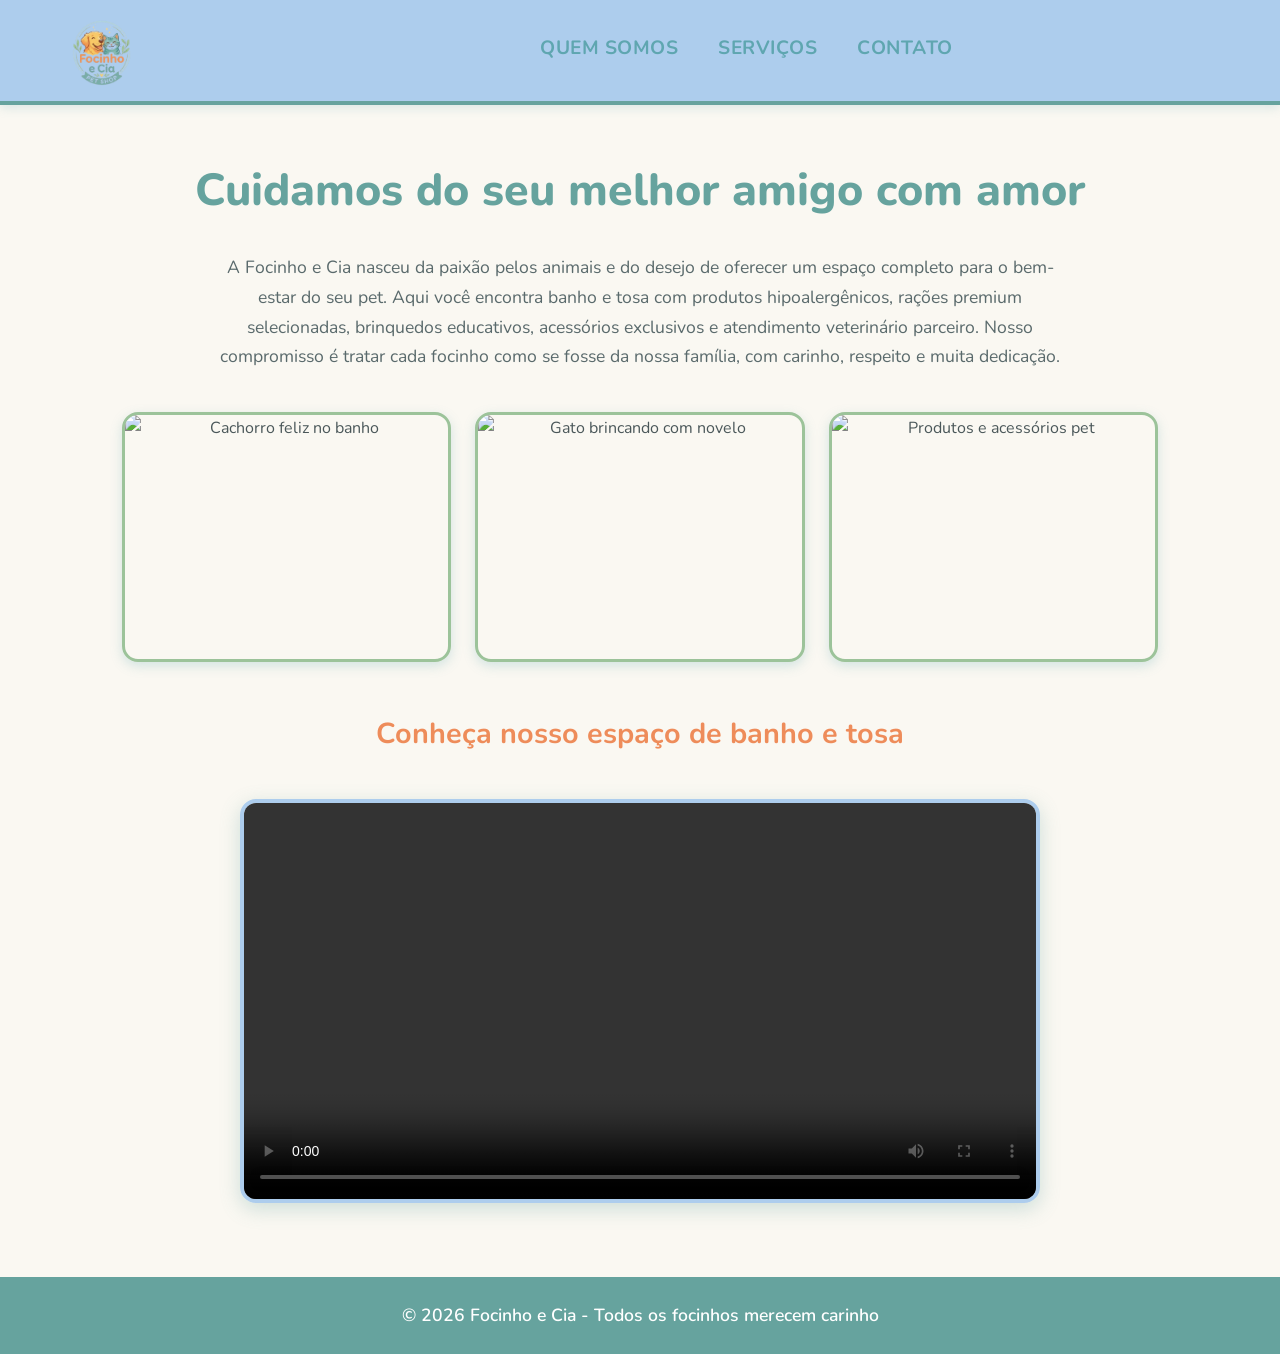
==== index.html @ 50fd9f18 "Update index.html" ====
<!DOCTYPE html>
<html lang="pt-BR">
<head>
    <meta charset="UTF-8">
    <meta name="viewport" content="width=device-width, initial-scale=1.0">
    <link rel="stylesheet" href="style.css">
    <link rel="preconnect" href="https://fonts.googleapis.com">
    <link rel="preconnect" href="https://fonts.gstatic.com" crossorigin>
    <link href="https://fonts.googleapis.com/css2?family=Nunito:wght@400;600;700;800&display=swap" rel="stylesheet">
    <title>Focinho e Cia - Pet Shop</title>
</head>
<body>

    <header>
        <div class="logo-header">
            <a href="index.html" class="logo-link">
                <img src="img/logo-focinho-cia.png" alt="Logo Focinho e Cia - Voltar para página inicial" class="logo-img">
            </a>
        </div>
        <nav>
            <a href="quemSomos.html">Quem somos</a>
            <a href="servicos.html">Serviços</a>
            <a href="contato.html">Contato</a>
        </nav>
    </header>

    <main>
        <section class="container">
            <h2>Cuidamos do seu melhor amigo com amor</h2>

            <p>
                A Focinho e Cia nasceu da paixão pelos animais e do desejo de oferecer um espaço completo 
                para o bem-estar do seu pet. Aqui você encontra banho e tosa com produtos hipoalergênicos, 
                rações premium selecionadas, brinquedos educativos, acessórios exclusivos e atendimento 
                veterinário parceiro. Nosso compromisso é tratar cada focinho como se fosse da nossa família, 
                com carinho, respeito e muita dedicação.
            </p>

            <!-- GALERIA DE IMAGENS -->
            <div class="imagens">
                <img src="https://images.unsplash.com/photo-1517849845537-4d257902454a?q=80&w=800&auto=format&fit=crop" 
                     alt="Cachorro feliz no banho">
                
                <img src="https://images.unsplash.com/photo-1511044568932-338cba0ad803?q=80&w=800&auto=format&fit=crop" 
                     alt="Gato brincando com novelo">
                
                <img src="https://images.unsplash.com/photo-1583337130417-3346a1be7dee?q=80&w=800&auto=format&fit=crop" 
                     alt="Produtos e acessórios pet">
                
            </div>

            <!-- VÍDEO INSTITUCIONAL -->
            <h3>Conheça nosso espaço de banho e tosa</h3>
            <video controls>
                <source src="video/banhoetosa.mp4" type="video/mp4">
                Seu navegador não suporta a reprodução de vídeo.
            </video>
        </section>
    </main>

    <footer>
        <p>© 2026 Focinho e Cia - Todos os focinhos merecem carinho</p>
    </footer>

</body>
</html>
---- style.css ----
/* Reset básico */
* {
    margin: 0;
    padding: 0;
    box-sizing: border-box;
}

/* Paleta da Logo Focinho e Cia */
:root {
    --laranja-focinho: #EE8C5A;     /* RGB(238, 140, 90) */
    --verde-cia: #66A39E;           /* RGB(102, 163, 158) */
    --azul-contorno: #ADCDED;       /* RGB(173, 205, 221) */
    --amarelo-golden: #F7BF66;      /* RGB(247, 191, 102) */
    --azul-gato: #5FA6B0;           /* RGB(95, 166, 176) */
    --verde-folhas: #9CC39A;        /* RGB(156, 195, 154) */
    --amarelo-estrelas: #FFD873;    /* RGB(255, 216, 115) */
    --creme-fundo: #FAF8F2;         /* RGB(250, 248, 242) */
}

body {
    font-family: 'Nunito', 'Arial', sans-serif;
    background-color: var(--creme-fundo);
    color: #4A5759;
    line-height: 1.7;
}

/* Header centralizado com fonte maior */
header {
    background-color: var(--azul-contorno);
    padding: 0.8rem 2rem;
    display: flex;
    flex-direction: row;
    align-items: center;
    box-shadow: 0 3px 10px rgba(95, 166, 176, 0.2);
    border-bottom: 4px solid var(--verde-cia);
}

.logo-header {
    display: flex;
    align-items: center;
    flex-shrink: 0;
}

.logo-link {
    display: inline-block;
    transition: transform 0.3s ease;
}

.logo-link:hover {
    transform: scale(1.05);
}

.logo-img {
    height: 75px;
    width: auto;
    display: block;
}

nav {
    display: flex;
    gap: 2.5rem;
    align-items: center;
    margin: 0 auto; /* Isso centraliza o menu no espaço que sobra */
    padding-left: 75px; /* Compensa o tamanho da logo pra ficar visualmente centralizado */
}

nav a {
    color: var(--azul-gato);
    text-decoration: none;
    font-weight: 700;
    font-size: 1.2rem;
    transition: all 0.3s;
    padding: 0.5rem 0;
    border-bottom: 3px solid transparent;
    text-transform: uppercase;
    letter-spacing: 0.5px;
}

nav a:hover, nav a.active {
    color: var(--laranja-focinho);
    border-bottom: 3px solid var(--amarelo-estrelas);
}

/* Container principal */
.container {
    max-width: 1100px;
    margin: 3rem auto;
    padding: 0 2rem;
    text-align: center;
}

h2 {
    font-size: 2.8rem;
    color: var(--verde-cia);
    margin-bottom: 1.5rem;
    font-weight: 800;
}

h3 {
    font-size: 1.8rem;
    color: var(--laranja-focinho);
    margin: 3rem 0 1.5rem 0;
}

p {
    font-size: 1.1rem;
    max-width: 850px;
    margin: 0 auto 2.5rem auto;
    color: #5A6A6C;
}

/* Grid de imagens */
.imagens {
    display: grid;
    grid-template-columns: repeat(auto-fit, minmax(250px, 1fr));
    gap: 1.5rem;
    margin: 2rem 0 3rem 0;
}

.imagens img {
    width: 100%;
    height: 250px;
    object-fit: cover;
    border-radius: 16px;
    box-shadow: 0 4px 12px rgba(95, 166, 176, 0.25);
    transition: all 0.3s;
    border: 3px solid var(--verde-folhas);
}

.imagens img:hover {
    transform: translateY(-8px);
    box-shadow: 0 8px 20px rgba(238, 140, 90, 0.3);
    border-color: var(--amarelo-estrelas);
}

/* Vídeo */
video {
    width: 100%;
    max-width: 800px;
    border-radius: 16px;
    box-shadow: 0 6px 20px rgba(102, 163, 158, 0.3);
    margin-top: 1rem;
    border: 4px solid var(--azul-contorno);
}

/* Footer */
footer {
    background-color: var(--verde-cia);
    color: white;
    text-align: center;
    padding: 1.5rem;
    margin-top: 4rem;
}

footer p {
    margin: 0 auto;
    color: white;
    font-weight: 600;
}

/* Responsivo */
@media (max-width: 768px) {
    header {
        padding: 1rem;
    }
    
    .logo-img {
        height: 70px;
    }
    
    h2 {
        font-size: 2rem;
    }
    
    nav {
        gap: 1.5rem;
        flex-wrap: wrap;
    }
    
    nav a {
        font-size: 1.1rem;
    }
    
    .container {
        padding: 0 1rem;
    }
}
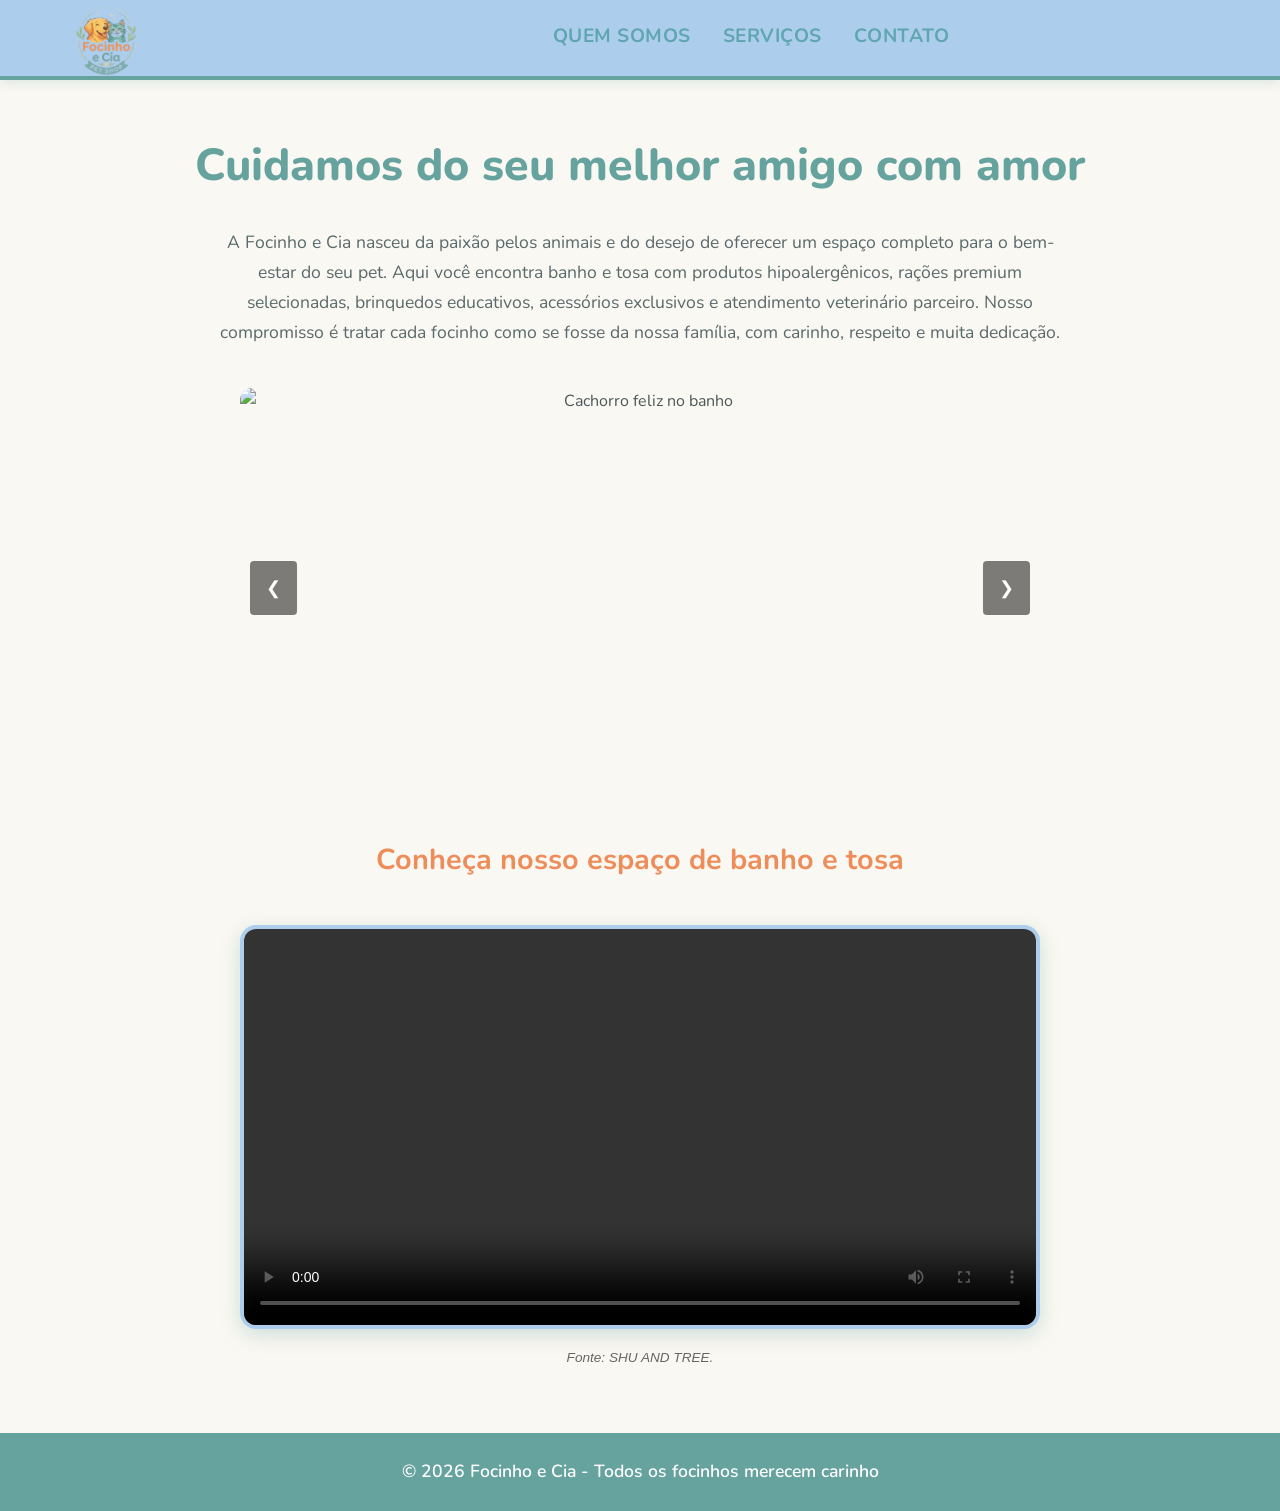
==== commit 8d994f2e: "Update index.html" ====
--- a/index.html
+++ b/index.html
@@ -7,6 +7,7 @@
     <link rel="preconnect" href="https://fonts.googleapis.com">
     <link rel="preconnect" href="https://fonts.gstatic.com" crossorigin>
     <link href="https://fonts.googleapis.com/css2?family=Nunito:wght@400;600;700;800&display=swap" rel="stylesheet">
+    <link rel="icon" type="image/png" href="img/logo-focinho-cia.png">
     <title>Focinho e Cia - Pet Shop</title>
 </head>
 <body>
@@ -17,7 +18,14 @@
                 <img src="img/logo-focinho-cia.png" alt="Logo Focinho e Cia - Voltar para página inicial" class="logo-img">
             </a>
         </div>
-        <nav>
+
+        <button class="menu-hamburger" aria-label="Abrir menu">
+            <span></span>
+            <span></span>
+            <span></span>
+        </button>
+
+        <nav class="menu-nav">
             <a href="quemSomos.html">Quem somos</a>
             <a href="servicos.html">Serviços</a>
             <a href="contato.html">Contato</a>
@@ -36,25 +44,31 @@
                 com carinho, respeito e muita dedicação.
             </p>
 
-            <!-- GALERIA DE IMAGENS -->
-            <div class="imagens">
-                <img src="https://images.unsplash.com/photo-1517849845537-4d257902454a?q=80&w=800&auto=format&fit=crop" 
-                     alt="Cachorro feliz no banho">
+            <!-- CARROSSEL DE IMAGENS -->
+            <div class="carrossel">
+                <button class="carrossel-btn prev" aria-label="Imagem anterior">&#10094;</button>
                 
-                <img src="https://images.unsplash.com/photo-1511044568932-338cba0ad803?q=80&w=800&auto=format&fit=crop" 
-                     alt="Gato brincando com novelo">
-                
-                <img src="https://images.unsplash.com/photo-1583337130417-3346a1be7dee?q=80&w=800&auto=format&fit=crop" 
-                     alt="Produtos e acessórios pet">
-                
+                <div class="carrossel-container">
+                    <div class="carrossel-slide">
+                        <img src="img/index/1.jpeg" 
+                             alt="Cachorro feliz no banho">
+                        <img src="img/index/2.jpeg" 
+                             alt="Gato brincando com novelo">
+                        <img src="img/index/3.jpeg" 
+                             alt="Produtos e acessórios pet">
+                    </div>
+                </div>
+
+                <button class="carrossel-btn next" aria-label="Próxima imagem">&#10095;</button>
             </div>
 
             <!-- VÍDEO INSTITUCIONAL -->
             <h3>Conheça nosso espaço de banho e tosa</h3>
-            <video controls>
+            <video controls width="100%" preload="metadata" playsinline>
                 <source src="video/banhoetosa.mp4" type="video/mp4">
                 Seu navegador não suporta a reprodução de vídeo.
             </video>
+            <p class="fonte-video">Fonte: SHU AND TREE.</p>
         </section>
     </main>
 
@@ -62,5 +76,51 @@
         <p>© 2026 Focinho e Cia - Todos os focinhos merecem carinho</p>
     </footer>
 
+    <script>
+        // MENU SANDUÍCHE
+        const btnHamburger = document.querySelector('.menu-hamburger');
+        const menuNav = document.querySelector('.menu-nav');
+
+        btnHamburger.addEventListener('click', () => {
+            menuNav.classList.toggle('active');
+            btnHamburger.classList.toggle('active');
+        });
+
+        // Fecha menu ao clicar em um link
+        document.querySelectorAll('.menu-nav a').forEach(link => {
+            link.addEventListener('click', () => {
+                menuNav.classList.remove('active');
+                btnHamburger.classList.remove('active');
+            });
+        });
+
+        // CARROSSEL
+        const slide = document.querySelector('.carrossel-slide');
+        const images = document.querySelectorAll('.carrossel-slide img');
+        const prevBtn = document.querySelector('.prev');
+        const nextBtn = document.querySelector('.next');
+        
+        let currentIndex = 0;
+
+        function updateSlide() {
+            slide.style.transform = `translateX(${-currentIndex * 100}%)`;
+        }
+
+        nextBtn.addEventListener('click', () => {
+            currentIndex = (currentIndex + 1) % images.length;
+            updateSlide();
+        });
+
+        prevBtn.addEventListener('click', () => {
+            currentIndex = (currentIndex - 1 + images.length) % images.length;
+            updateSlide();
+        });
+
+        // Auto-play opcional: tira o comentário se quiser passar sozinho a cada 4s
+        // setInterval(() => {
+        //     currentIndex = (currentIndex + 1) % images.length;
+        //     updateSlide();
+        // }, 4000);
+    </script>
 </body>
 </html>
--- a/style.css
+++ b/style.css
@@ -27,12 +27,13 @@
 /* Header centralizado com fonte maior */
 header {
     background-color: var(--azul-contorno);
-    padding: 0.8rem 2rem;
+    padding: 0.4rem 2rem; /* diminuí o padding vertical */
     display: flex;
     flex-direction: row;
     align-items: center;
     box-shadow: 0 3px 10px rgba(95, 166, 176, 0.2);
     border-bottom: 4px solid var(--verde-cia);
+    height: 80px; /* altura fixa menor que antes */
 }
 
 .logo-header {
@@ -51,9 +52,11 @@
 }
 
 .logo-img {
-    height: 75px;
+    height: 80px; /* aumentei a logo */
     width: auto;
     display: block;
+    margin-top: -5px; /* compensa pra logo "vazar" um pouco do header sem quebrar */
+    margin-bottom: -5px;
 }
 
 nav {
@@ -132,6 +135,102 @@
     box-shadow: 0 8px 20px rgba(238, 140, 90, 0.3);
     border-color: var(--amarelo-estrelas);
 }
+/* CARROSSEL */
+.carrossel {
+    position: relative;
+    max-width: 800px;
+    margin: 2rem auto;
+    overflow: hidden;
+    border-radius: 12px;
+}
+
+.carrossel-container {
+    overflow: hidden;
+}
+
+.carrossel-slide {
+    display: flex;
+    transition: transform 0.5s ease-in-out;
+}
+
+.carrossel-slide img {
+    width: 100%;
+    flex-shrink: 0;
+    object-fit: cover;
+    height: 400px;
+}
+
+.carrossel-btn {
+    position: absolute;
+    top: 50%;
+    transform: translateY(-50%);
+    background-color: rgba(0,0,0,0.5);
+    color: white;
+    border: none;
+    padding: 16px;
+    cursor: pointer;
+    font-size: 18px;
+    border-radius: 4px;
+    z-index: 10;
+}
+
+.carrossel-btn:hover {
+    background-color: rgba(0,0,0,0.8);
+}
+
+.prev { left: 10px; }
+.next { right: 10px; }
+
+.fonte-video {
+    font-size: 0.85rem;
+    color: #666;
+    margin-top: 0.5rem;
+    font-style: italic;
+}
+
+/* MENU SANDUÍCHE */
+header {
+    display: flex;
+    justify-content: space-between;
+    align-items: center;
+    padding: 1rem 2rem;
+    position: relative;
+}
+
+.menu-hamburger {
+    display: none;
+    flex-direction: column;
+    background: none;
+    border: none;
+    cursor: pointer;
+    padding: 0.5rem;
+    z-index: 101;
+}
+
+.menu-hamburger span {
+    width: 25px;
+    height: 3px;
+    background-color: #333;
+    margin: 3px 0;
+    transition: 0.3s;
+}
+
+.menu-hamburger.active span:nth-child(1) {
+    transform: rotate(-45deg) translate(-5px, 6px);
+}
+
+.menu-hamburger.active span:nth-child(2) {
+    opacity: 0;
+}
+
+.menu-hamburger.active span:nth-child(3) {
+    transform: rotate(45deg) translate(-5px, -6px);
+}
+
+.menu-nav {
+    display: flex;
+    gap: 2rem;
+}
 
 /* Vídeo */
 video {
@@ -158,7 +257,45 @@
     font-weight: 600;
 }
 
-/* Responsivo */
+
+/* RESPONSIVIDADE */
+@media (max-width: 768px) {
+    .menu-hamburger {
+        display: flex;
+    }
+
+    .menu-nav {
+        display: none;
+        position: absolute;
+        top: 100%;
+        left: 0;
+        width: 100%;
+        background-color: white;
+        flex-direction: column;
+        padding: 1rem 0;
+        box-shadow: 0 4px 6px rgba(0,0,0,0.1);
+        z-index: 100;
+    }
+
+    .menu-nav.active {
+        display: flex;
+    }
+
+    .menu-nav a {
+        padding: 1rem 2rem;
+        border-bottom: 1px solid #eee;
+    }
+
+    .carrossel-slide img {
+        height: 250px;
+    }
+
+    .carrossel-btn {
+        padding: 12px;
+        font-size: 14px;
+    }
+}
+
 @media (max-width: 768px) {
     header {
         padding: 1rem;
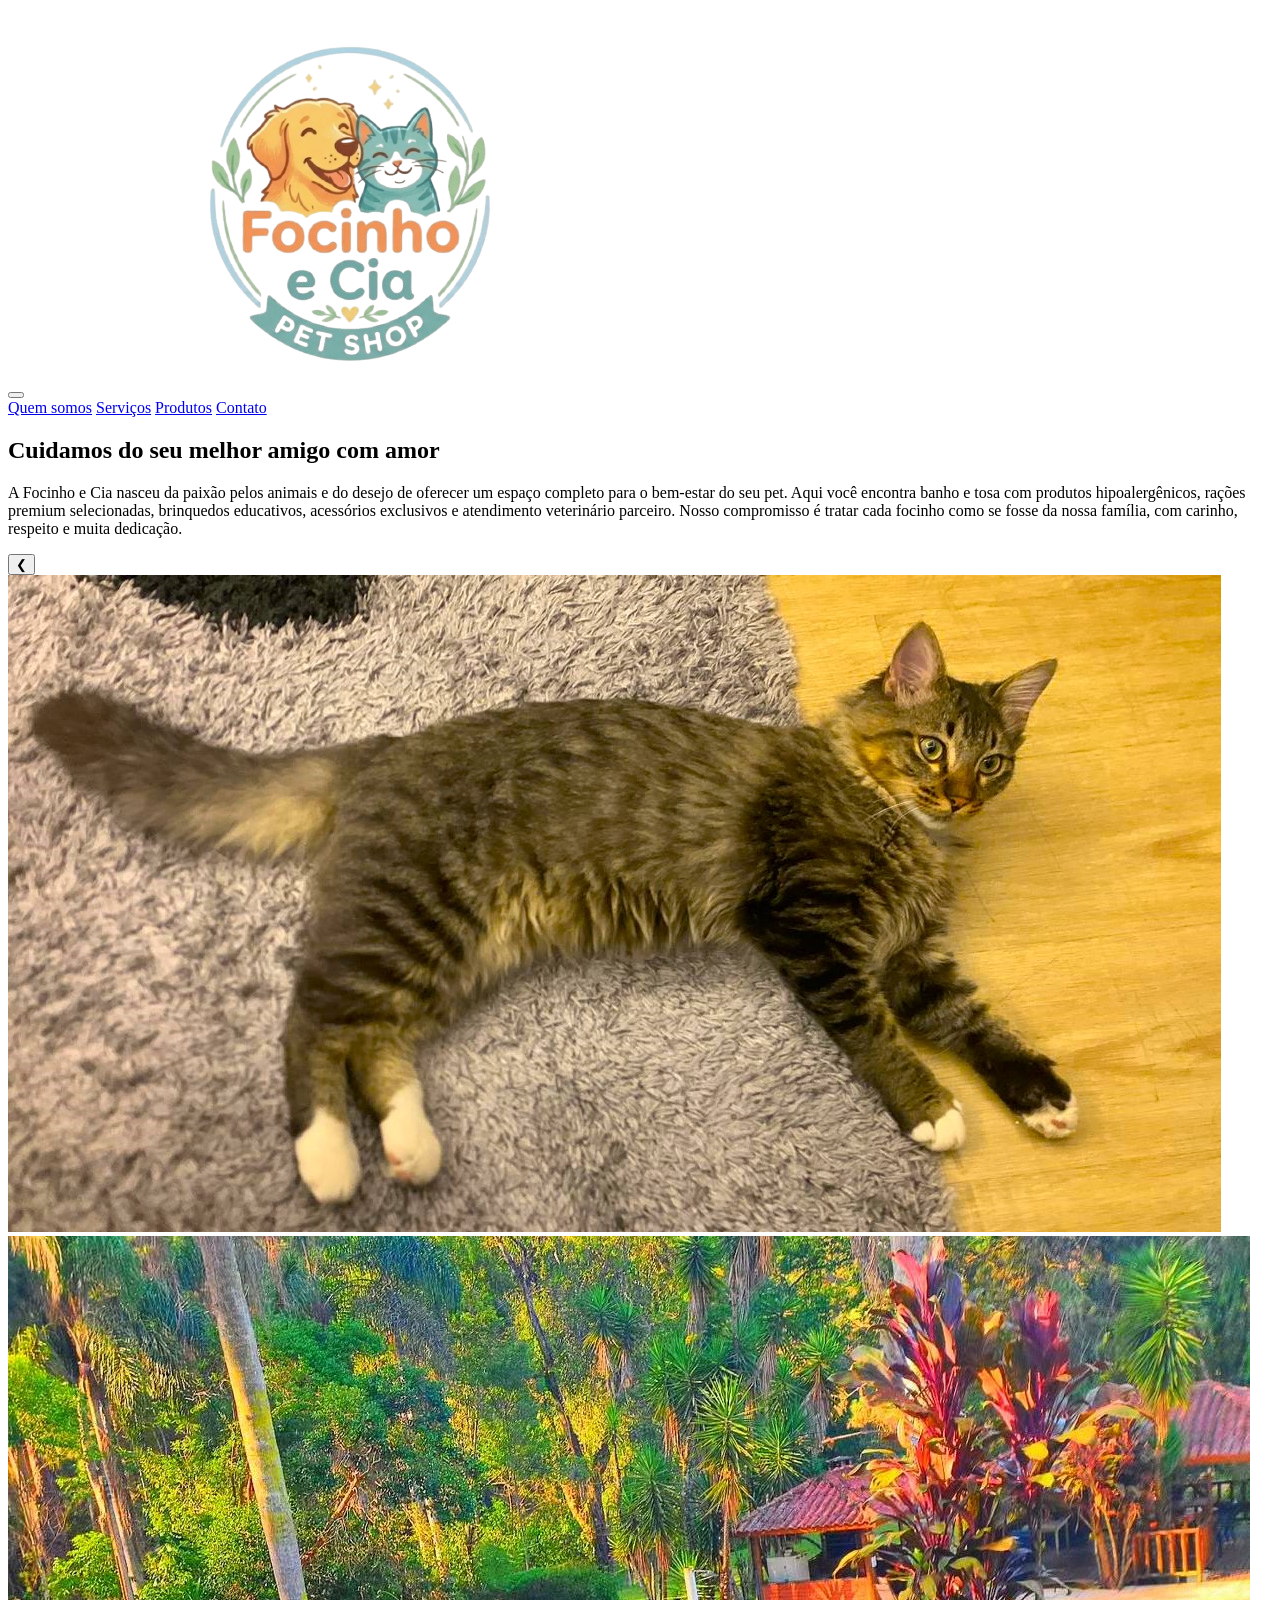
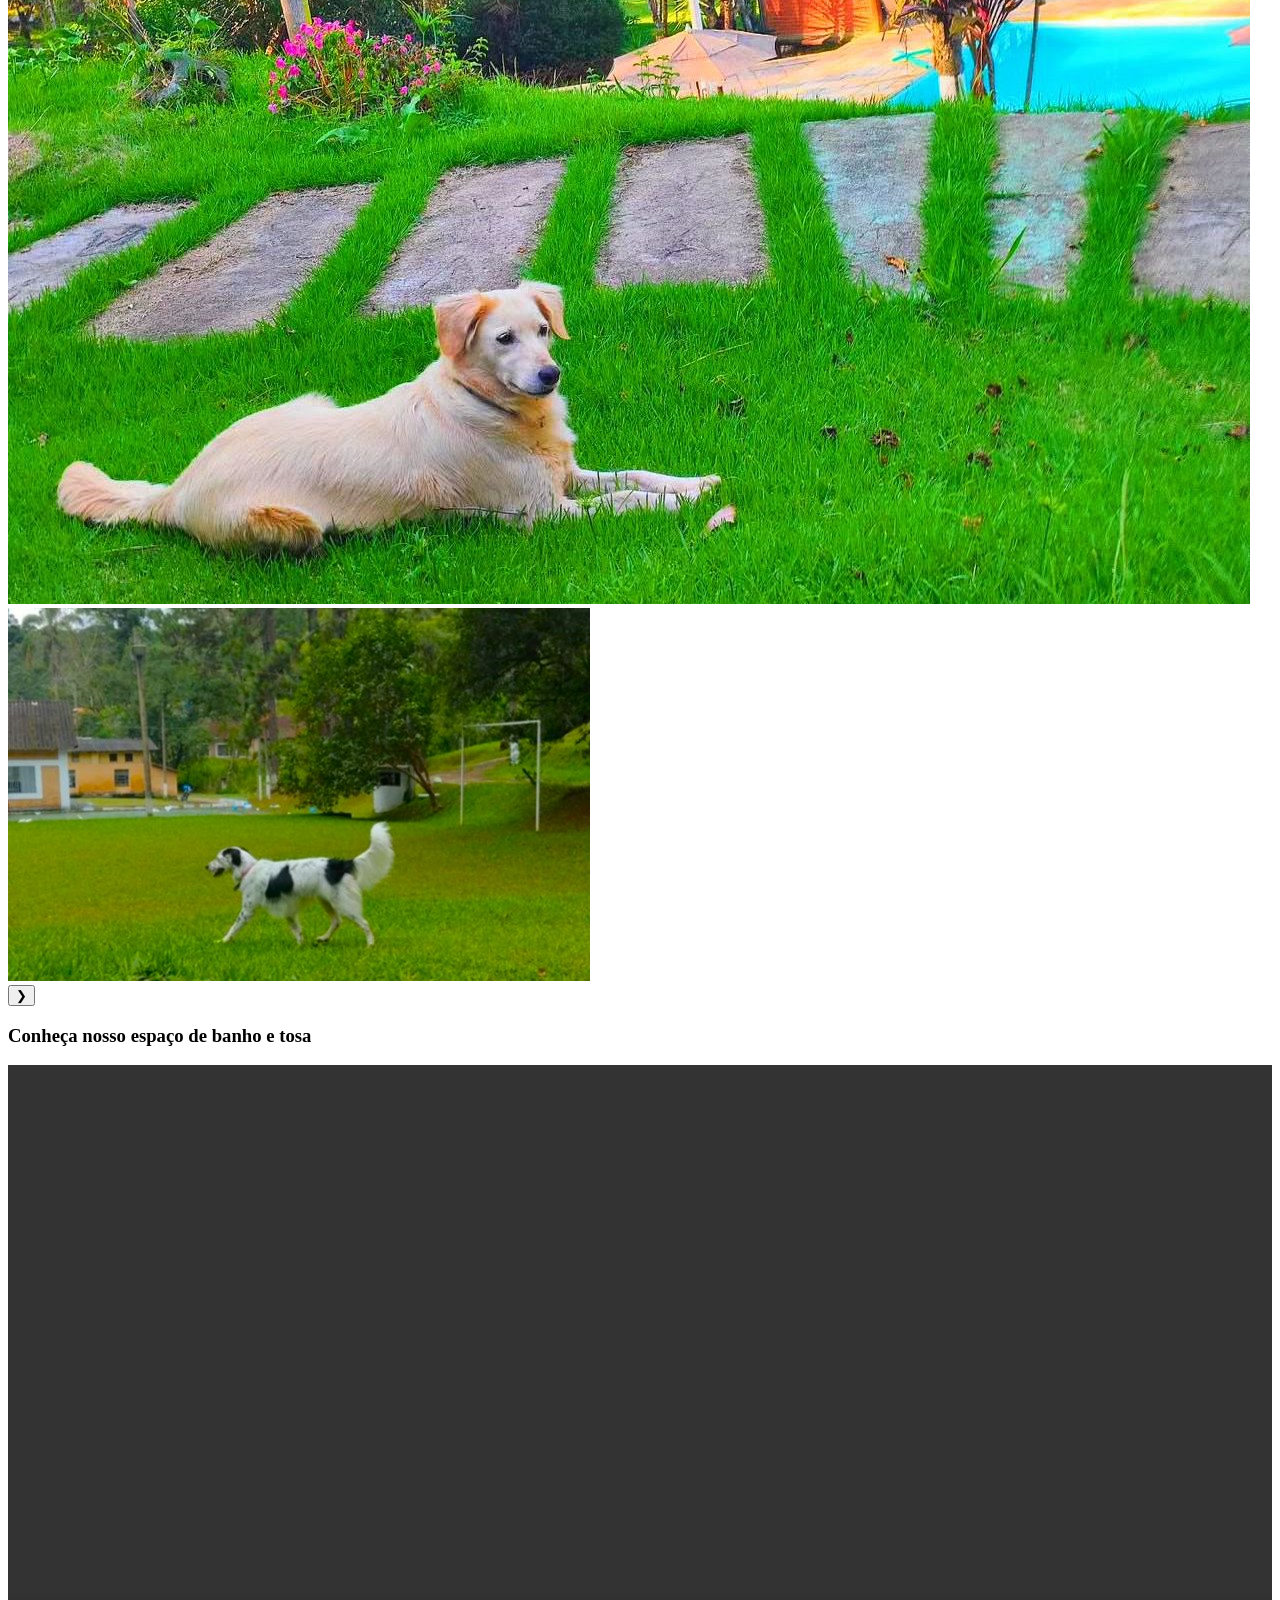
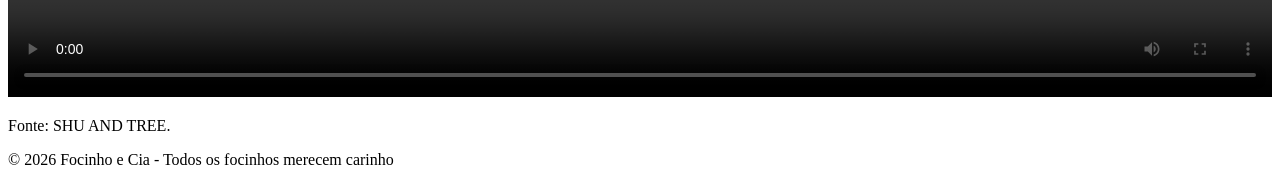
==== commit 7f1ad97c: "Update index.html" ====
--- a/index.html
+++ b/index.html
@@ -28,6 +28,7 @@
         <nav class="menu-nav">
             <a href="quemSomos.html">Quem somos</a>
             <a href="servicos.html">Serviços</a>
+            <a href="produtos.html">Produtos</a>
             <a href="contato.html">Contato</a>
         </nav>
     </header>
@@ -76,6 +77,14 @@
         <p>© 2026 Focinho e Cia - Todos os focinhos merecem carinho</p>
     </footer>
 
+    <!-- BOTÃO FLUTUANTE VOLTAR AO TOPO -->
+    <button class="topo-float" id="topo-float" aria-label="Voltar ao topo">
+        <svg xmlns="http://www.w3.org/2000/svg" width="24" height="24" viewBox="0 0 24 24" fill="none" stroke="white" stroke-width="2.5">
+            <path d="M18 15l-6-6-6 6"/>
+        </svg>
+        <span class="topo-tooltip">Voltar ao topo</span>
+    </button>
+
     <script>
         // MENU SANDUÍCHE
         const btnHamburger = document.querySelector('.menu-hamburger');
@@ -116,6 +125,24 @@
             updateSlide();
         });
 
+        // BOTÃO VOLTAR AO TOPO
+        const btnTopo = document.getElementById('topo-float');
+
+        window.addEventListener('scroll', () => {
+            if (window.scrollY > 300) {
+                btnTopo.classList.add('visivel');
+            } else {
+                btnTopo.classList.remove('visivel');
+            }
+        });
+
+        btnTopo.addEventListener('click', () => {
+            window.scrollTo({
+                top: 0,
+                behavior: 'smooth'
+            });
+        });
+
         // Auto-play opcional: tira o comentário se quiser passar sozinho a cada 4s
         // setInterval(() => {
         //     currentIndex = (currentIndex + 1) % images.length;
--- a/style.css
+++ b/style.css
@@ -1,324 +1,65 @@
-/* Reset básico */
-* {
-    margin: 0;
-    padding: 0;
-    box-sizing: border-box;
+/* BOTÃO FLUTUANTE VOLTAR AO TOPO */
+.topo-float {
+    position: fixed;
+    bottom: 25px;
+    right: 25px;
+    width: 55px;
+    height: 55px;
+    background-color: var(--laranja-focinho);
+    border: none;
+    border-radius: 50%;
+    display: flex;
+    align-items: center;
+    justify-content: center;
+    box-shadow: 0 4px 12px rgba(238, 140, 90, 0.4);
+    z-index: 997;
+    transition: all 0.3s;
+    cursor: pointer;
+    opacity: 0;
+    visibility: hidden;
+    transform: translateY(20px);
 }
 
-/* Paleta da Logo Focinho e Cia */
-:root {
-    --laranja-focinho: #EE8C5A;     /* RGB(238, 140, 90) */
-    --verde-cia: #66A39E;           /* RGB(102, 163, 158) */
-    --azul-contorno: #ADCDED;       /* RGB(173, 205, 221) */
-    --amarelo-golden: #F7BF66;      /* RGB(247, 191, 102) */
-    --azul-gato: #5FA6B0;           /* RGB(95, 166, 176) */
-    --verde-folhas: #9CC39A;        /* RGB(156, 195, 154) */
-    --amarelo-estrelas: #FFD873;    /* RGB(255, 216, 115) */
-    --creme-fundo: #FAF8F2;         /* RGB(250, 248, 242) */
+.topo-float.visivel {
+    opacity: 1;
+    visibility: visible;
+    transform: translateY(0);
 }
 
-body {
-    font-family: 'Nunito', 'Arial', sans-serif;
-    background-color: var(--creme-fundo);
-    color: #4A5759;
-    line-height: 1.7;
+.topo-float:hover {
+    background-color: #d66a2e;
+    transform: translateY(-3px);
+    box-shadow: 0 6px 20px rgba(238, 140, 90, 0.6);
 }
 
-/* Header centralizado com fonte maior */
-header {
-    background-color: var(--azul-contorno);
-    padding: 0.4rem 2rem; /* diminuí o padding vertical */
-    display: flex;
-    flex-direction: row;
-    align-items: center;
-    box-shadow: 0 3px 10px rgba(95, 166, 176, 0.2);
-    border-bottom: 4px solid var(--verde-cia);
-    height: 80px; /* altura fixa menor que antes */
+.topo-tooltip {
+    position: absolute;
+    right: 70px;
+    background: var(--verde-cia);
+    color: white;
+    padding: 0.5rem 1rem;
+    border-radius: 8px;
+    font-size: 0.9rem;
+    white-space: nowrap;
+    opacity: 0;
+    visibility: hidden;
+    transition: all 0.3s;
 }
 
-.logo-header {
-    display: flex;
-    align-items: center;
-    flex-shrink: 0;
-}
-
-.logo-link {
-    display: inline-block;
-    transition: transform 0.3s ease;
-}
-
-.logo-link:hover {
-    transform: scale(1.05);
-}
-
-.logo-img {
-    height: 80px; /* aumentei a logo */
-    width: auto;
-    display: block;
-    margin-top: -5px; /* compensa pra logo "vazar" um pouco do header sem quebrar */
-    margin-bottom: -5px;
-}
-
-nav {
-    display: flex;
-    gap: 2.5rem;
-    align-items: center;
-    margin: 0 auto; /* Isso centraliza o menu no espaço que sobra */
-    padding-left: 75px; /* Compensa o tamanho da logo pra ficar visualmente centralizado */
-}
-
-nav a {
-    color: var(--azul-gato);
-    text-decoration: none;
-    font-weight: 700;
-    font-size: 1.2rem;
-    transition: all 0.3s;
-    padding: 0.5rem 0;
-    border-bottom: 3px solid transparent;
-    text-transform: uppercase;
-    letter-spacing: 0.5px;
-}
-
-nav a:hover, nav a.active {
-    color: var(--laranja-focinho);
-    border-bottom: 3px solid var(--amarelo-estrelas);
-}
-
-/* Container principal */
-.container {
-    max-width: 1100px;
-    margin: 3rem auto;
-    padding: 0 2rem;
-    text-align: center;
-}
-
-h2 {
-    font-size: 2.8rem;
-    color: var(--verde-cia);
-    margin-bottom: 1.5rem;
-    font-weight: 800;
-}
-
-h3 {
-    font-size: 1.8rem;
-    color: var(--laranja-focinho);
-    margin: 3rem 0 1.5rem 0;
-}
-
-p {
-    font-size: 1.1rem;
-    max-width: 850px;
-    margin: 0 auto 2.5rem auto;
-    color: #5A6A6C;
-}
-
-/* Grid de imagens */
-.imagens {
-    display: grid;
-    grid-template-columns: repeat(auto-fit, minmax(250px, 1fr));
-    gap: 1.5rem;
-    margin: 2rem 0 3rem 0;
-}
-
-.imagens img {
-    width: 100%;
-    height: 250px;
-    object-fit: cover;
-    border-radius: 16px;
-    box-shadow: 0 4px 12px rgba(95, 166, 176, 0.25);
-    transition: all 0.3s;
-    border: 3px solid var(--verde-folhas);
-}
-
-.imagens img:hover {
-    transform: translateY(-8px);
-    box-shadow: 0 8px 20px rgba(238, 140, 90, 0.3);
-    border-color: var(--amarelo-estrelas);
-}
-/* CARROSSEL */
-.carrossel {
-    position: relative;
-    max-width: 800px;
-    margin: 2rem auto;
-    overflow: hidden;
-    border-radius: 12px;
-}
-
-.carrossel-container {
-    overflow: hidden;
-}
-
-.carrossel-slide {
-    display: flex;
-    transition: transform 0.5s ease-in-out;
-}
-
-.carrossel-slide img {
-    width: 100%;
-    flex-shrink: 0;
-    object-fit: cover;
-    height: 400px;
-}
-
-.carrossel-btn {
-    position: absolute;
-    top: 50%;
-    transform: translateY(-50%);
-    background-color: rgba(0,0,0,0.5);
-    color: white;
-    border: none;
-    padding: 16px;
-    cursor: pointer;
-    font-size: 18px;
-    border-radius: 4px;
-    z-index: 10;
-}
-
-.carrossel-btn:hover {
-    background-color: rgba(0,0,0,0.8);
-}
-
-.prev { left: 10px; }
-.next { right: 10px; }
-
-.fonte-video {
-    font-size: 0.85rem;
-    color: #666;
-    margin-top: 0.5rem;
-    font-style: italic;
-}
-
-/* MENU SANDUÍCHE */
-header {
-    display: flex;
-    justify-content: space-between;
-    align-items: center;
-    padding: 1rem 2rem;
-    position: relative;
-}
-
-.menu-hamburger {
-    display: none;
-    flex-direction: column;
-    background: none;
-    border: none;
-    cursor: pointer;
-    padding: 0.5rem;
-    z-index: 101;
-}
-
-.menu-hamburger span {
-    width: 25px;
-    height: 3px;
-    background-color: #333;
-    margin: 3px 0;
-    transition: 0.3s;
-}
-
-.menu-hamburger.active span:nth-child(1) {
-    transform: rotate(-45deg) translate(-5px, 6px);
-}
-
-.menu-hamburger.active span:nth-child(2) {
-    opacity: 0;
-}
-
-.menu-hamburger.active span:nth-child(3) {
-    transform: rotate(45deg) translate(-5px, -6px);
-}
-
-.menu-nav {
-    display: flex;
-    gap: 2rem;
-}
-
-/* Vídeo */
-video {
-    width: 100%;
-    max-width: 800px;
-    border-radius: 16px;
-    box-shadow: 0 6px 20px rgba(102, 163, 158, 0.3);
-    margin-top: 1rem;
-    border: 4px solid var(--azul-contorno);
-}
-
-/* Footer */
-footer {
-    background-color: var(--verde-cia);
-    color: white;
-    text-align: center;
-    padding: 1.5rem;
-    margin-top: 4rem;
-}
-
-footer p {
-    margin: 0 auto;
-    color: white;
-    font-weight: 600;
-}
-
-
-/* RESPONSIVIDADE */
-@media (max-width: 768px) {
-    .menu-hamburger {
-        display: flex;
-    }
-
-    .menu-nav {
-        display: none;
-        position: absolute;
-        top: 100%;
-        left: 0;
-        width: 100%;
-        background-color: white;
-        flex-direction: column;
-        padding: 1rem 0;
-        box-shadow: 0 4px 6px rgba(0,0,0,0.1);
-        z-index: 100;
-    }
-
-    .menu-nav.active {
-        display: flex;
-    }
-
-    .menu-nav a {
-        padding: 1rem 2rem;
-        border-bottom: 1px solid #eee;
-    }
-
-    .carrossel-slide img {
-        height: 250px;
-    }
-
-    .carrossel-btn {
-        padding: 12px;
-        font-size: 14px;
-    }
+.topo-float:hover .topo-tooltip {
+    opacity: 1;
+    visibility: visible;
 }
 
 @media (max-width: 768px) {
-    header {
-        padding: 1rem;
+    .topo-float {
+        bottom: 20px;
+        right: 20px;
+        width: 50px;
+        height: 50px;
     }
     
-    .logo-img {
-        height: 70px;
-    }
-    
-    h2 {
-        font-size: 2rem;
-    }
-    
-    nav {
-        gap: 1.5rem;
-        flex-wrap: wrap;
-    }
-    
-    nav a {
-        font-size: 1.1rem;
-    }
-    
-    .container {
-        padding: 0 1rem;
+    .topo-tooltip {
+        display: none;
     }
 }
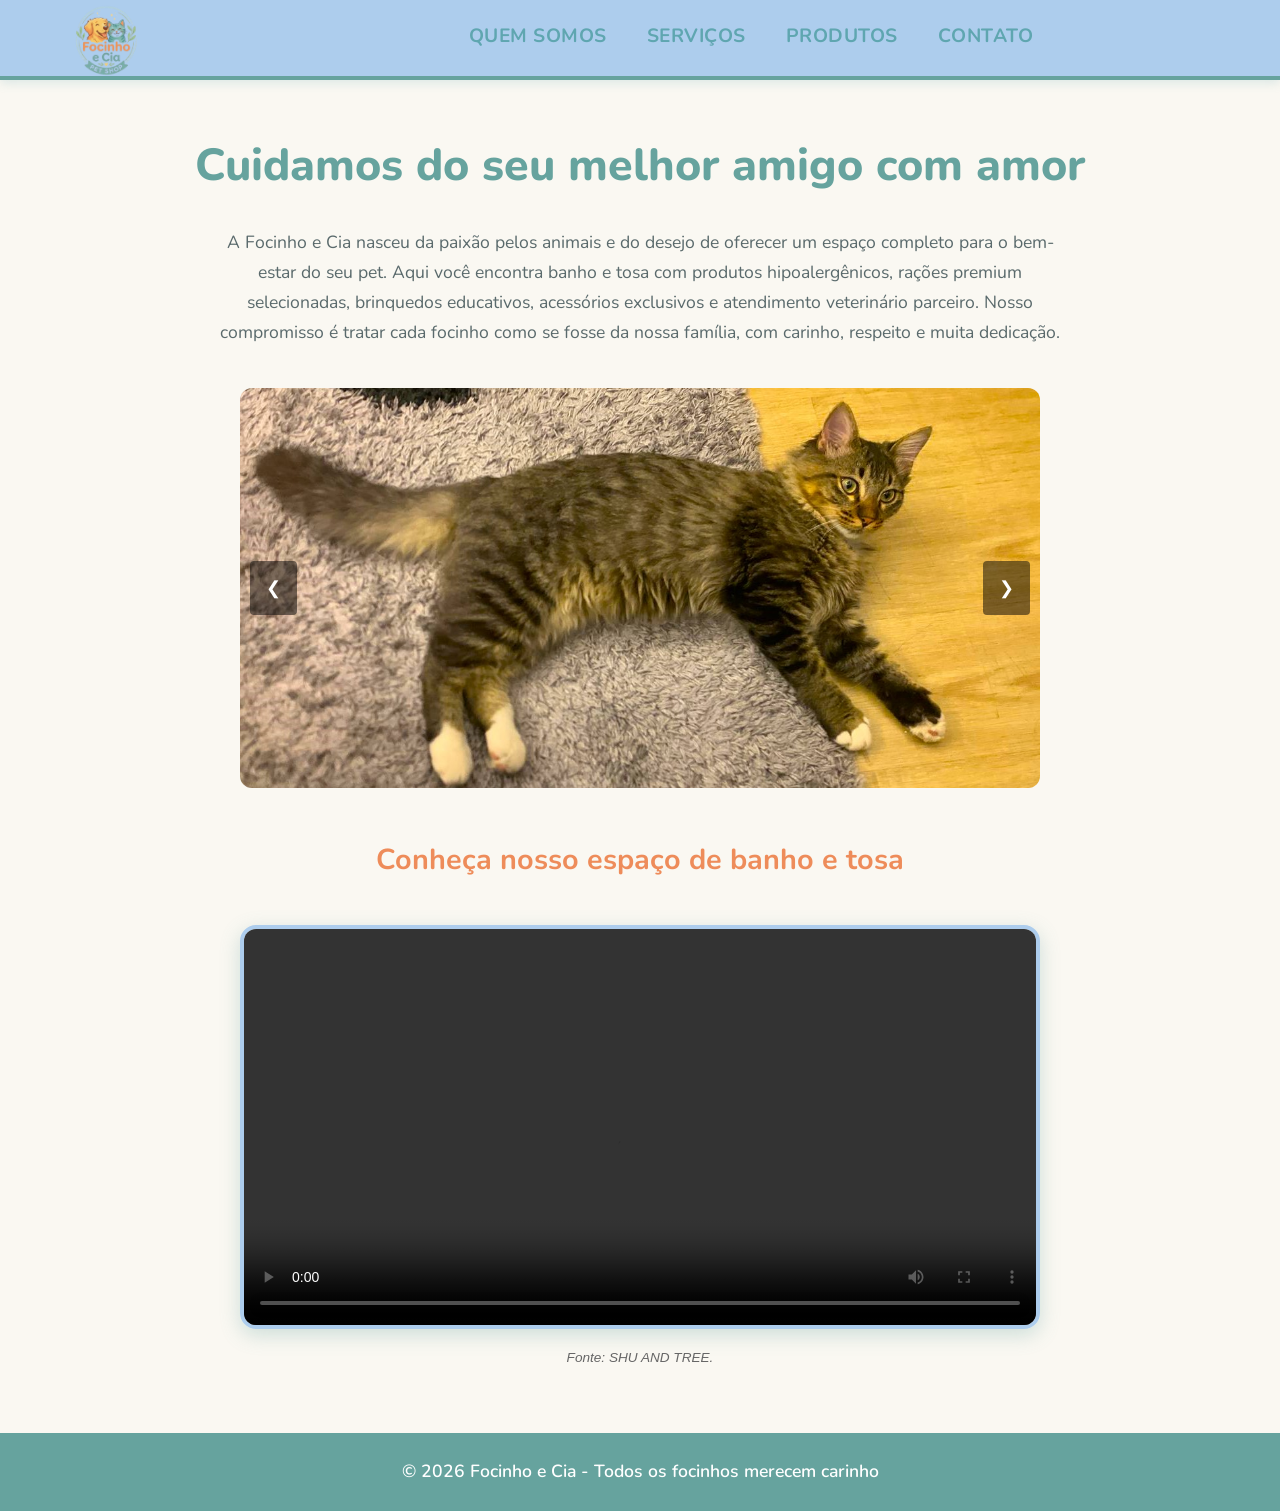
==== commit 8191f5d4: "Update index.html" ====
--- a/index.html
+++ b/index.html
@@ -38,7 +38,7 @@
             <h2>Cuidamos do seu melhor amigo com amor</h2>
 
             <p>
-                A Focinho e Cia nasceu da paixão pelos animais e do desejo de oferecer um espaço completo 
+                     A Focinho e Cia nasceu da paixão pelos animais e do desejo de oferecer um espaço completo 
                 para o bem-estar do seu pet. Aqui você encontra banho e tosa com produtos hipoalergênicos, 
                 rações premium selecionadas, brinquedos educativos, acessórios exclusivos e atendimento 
                 veterinário parceiro. Nosso compromisso é tratar cada focinho como se fosse da nossa família, 
--- a/style.css
+++ b/style.css
@@ -1,3 +1,493 @@
+/* ESTILIZAÇÃO */
+* {
+    margin: 0;
+    padding: 0;
+    box-sizing: border-box;
+}
+
+/* Paleta da Logo Focinho e Cia */
+:root {
+    --laranja-focinho: #EE8C5A;
+    --verde-cia: #66A39E;
+    --azul-contorno: #ADCDED;
+    --amarelo-golden: #F7BF66;
+    --azul-gato: #5FA6B0;
+    --verde-folhas: #9CC39A;
+    --amarelo-estrelas: #FFD873;
+    --creme-fundo: #FAF8F2;
+    --cinza-texto: #4A5759;
+}
+
+body {
+    font-family: 'Nunito', 'Arial', sans-serif;
+    background-color: var(--creme-fundo);
+    color: var(--cinza-texto);
+    line-height: 1.7;
+}
+
+/* Header */
+header {
+    background-color: var(--azul-contorno);
+    padding: 0.4rem 2rem;
+    display: flex;
+    flex-direction: row;
+    align-items: center;
+    justify-content: space-between;
+    box-shadow: 0 3px 10px rgba(95, 166, 176, 0.2);
+    border-bottom: 4px solid var(--verde-cia);
+    height: 80px;
+    position: relative;
+}
+
+.logo-header {
+    display: flex;
+    align-items: center;
+    flex-shrink: 0;
+}
+
+.logo-link {
+    display: inline-block;
+    transition: transform 0.3s ease;
+}
+
+.logo-link:hover {
+    transform: scale(1.05);
+}
+
+.logo-img {
+    height: 80px;
+    width: auto;
+    display: block;
+    margin-top: -5px;
+    margin-bottom: -5px;
+}
+
+/* MENU SANDUÍCHE */
+.menu-hamburger {
+    display: none;
+    flex-direction: column;
+    background: none;
+    border: none;
+    cursor: pointer;
+    padding: 0.5rem;
+    z-index: 101;
+}
+
+.menu-hamburger span {
+    width: 25px;
+    height: 3px;
+    background-color: var(--azul-gato);
+    margin: 3px 0;
+    transition: 0.3s;
+}
+
+.menu-hamburger.active span:nth-child(1) {
+    transform: rotate(-45deg) translate(-5px, 6px);
+}
+
+.menu-hamburger.active span:nth-child(2) {
+    opacity: 0;
+}
+
+.menu-hamburger.active span:nth-child(3) {
+    transform: rotate(45deg) translate(-5px, -6px);
+}
+
+.menu-nav {
+    display: flex;
+    gap: 2.5rem;
+    align-items: center;
+    margin: 0 auto;
+    padding-left: 75px;
+}
+
+.menu-nav a {
+    color: var(--azul-gato);
+    text-decoration: none;
+    font-weight: 700;
+    font-size: 1.2rem;
+    transition: all 0.3s;
+    padding: 0.5rem 0;
+    border-bottom: 3px solid transparent;
+    text-transform: uppercase;
+    letter-spacing: 0.5px;
+}
+
+.menu-nav a:hover, .menu-nav a.active {
+    color: var(--laranja-focinho);
+    border-bottom: 3px solid var(--amarelo-estrelas);
+}
+
+/* Container principal */
+.container {
+    max-width: 1100px;
+    margin: 3rem auto;
+    padding: 0 2rem;
+    text-align: center;
+}
+
+h1 {
+    font-size: 2.8rem;
+    color: var(--verde-cia);
+    margin-bottom: 1.5rem;
+    font-weight: 800;
+}
+
+h2 {
+    font-size: 2.8rem;
+    color: var(--verde-cia);
+    margin-bottom: 1.5rem;
+    font-weight: 800;
+}
+
+h3 {
+    font-size: 1.8rem;
+    color: var(--laranja-focinho);
+    margin: 3rem 0 1.5rem 0;
+}
+
+h4 {
+    font-size: 1.3rem;
+    color: var(--verde-cia);
+    margin-bottom: 0.5rem;
+}
+
+p {
+    font-size: 1.1rem;
+    max-width: 850px;
+    margin: 0 auto 2.5rem auto;
+    color: #5A6A6C;
+}
+
+/* CARROSSEL */
+.carrossel {
+    position: relative;
+    max-width: 800px;
+    margin: 2rem auto;
+    overflow: hidden;
+    border-radius: 12px;
+}
+
+.carrossel-container {
+    overflow: hidden;
+}
+
+.carrossel-slide {
+    display: flex;
+    transition: transform 0.5s ease-in-out;
+}
+
+.carrossel-slide img {
+    width: 100%;
+    flex-shrink: 0;
+    object-fit: cover;
+    height: 400px;
+}
+
+.carrossel-btn {
+    position: absolute;
+    top: 50%;
+    transform: translateY(-50%);
+    background-color: rgba(0,0,0,0.5);
+    color: white;
+    border: none;
+    padding: 16px;
+    cursor: pointer;
+    font-size: 18px;
+    border-radius: 4px;
+    z-index: 10;
+}
+
+.carrossel-btn:hover {
+    background-color: rgba(0,0,0,0.8);
+}
+
+.prev { left: 10px; }
+.next { right: 10px; }
+
+.fonte-video {
+    font-size: 0.85rem;
+    color: #666;
+    margin-top: 0.5rem;
+    font-style: italic;
+}
+
+/* Grid de imagens */
+.imagens {
+    display: grid;
+    grid-template-columns: repeat(auto-fit, minmax(250px, 1fr));
+    gap: 1.5rem;
+    margin: 2rem 0 3rem 0;
+}
+
+.imagens img {
+    width: 100%;
+    height: 250px;
+    object-fit: cover;
+    border-radius: 16px;
+    box-shadow: 0 4px 12px rgba(95, 166, 176, 0.25);
+    transition: all 0.3s;
+    border: 3px solid var(--verde-folhas);
+}
+
+.imagens img:hover {
+    transform: translateY(-8px);
+    box-shadow: 0 8px 20px rgba(238, 140, 90, 0.3);
+    border-color: var(--amarelo-estrelas);
+}
+
+/* Valores */
+.valores {
+    display: grid;
+    grid-template-columns: repeat(auto-fit, minmax(220px, 1fr));
+    gap: 2rem;
+    margin: 3rem 0;
+}
+
+.valor-item {
+    background-color: white;
+    padding: 2rem 1.5rem;
+    border-radius: 16px;
+    border: 3px solid var(--azul-contorno);
+    transition: all 0.3s;
+}
+
+.valor-item:hover {
+    transform: translateY(-5px);
+    border-color: var(--verde-folhas);
+}
+
+.valor-icone {
+    display: block;
+    margin-bottom: 1rem;
+}
+
+.valor-icone img {
+    width: 60px;
+    height: 60px;
+    object-fit: contain;
+}
+
+.valor-item p {
+    font-size: 1rem;
+    margin: 0;
+}
+
+/* Cards de Serviços */
+.servicos-grid {
+    display: grid;
+    grid-template-columns: repeat(auto-fit, minmax(300px, 1fr));
+    gap: 2rem;
+    margin: 3rem 0;
+    text-align: left;
+}
+
+.card-servico {
+    background-color: white;
+    padding: 2rem;
+    border-radius: 16px;
+    box-shadow: 0 4px 12px rgba(95, 166, 176, 0.15);
+    border: 3px solid var(--azul-contorno);
+    transition: all 0.3s;
+}
+
+.card-servico:hover {
+    transform: translateY(-8px);
+    border-color: var(--laranja-focinho);
+    box-shadow: 0 8px 20px rgba(238, 140, 90, 0.25);
+}
+
+.card-servico h3 {
+    color: var(--verde-cia);
+    font-size: 1.5rem;
+    margin: 0 0 1rem 0;
+    text-align: center;
+}
+
+.card-servico p {
+    font-size: 1rem;
+    margin: 0 0 1.5rem 0;
+    text-align: left;
+}
+
+.preco {
+    display: inline-block;
+    background-color: var(--amarelo-estrelas);
+    color: var(--laranja-focinho);
+    padding: 0.5rem 1rem;
+    border-radius: 20px;
+    font-weight: 800;
+    font-size: 1.1rem;
+}
+
+/* Box de Contatos */
+.contatos-box {
+    background-color: white;
+    padding: 2.5rem;
+    border-radius: 16px;
+    border: 3px solid var(--azul-contorno);
+    box-shadow: 0 4px 12px rgba(95, 166, 176, 0.15);
+    max-width: 700px;
+    margin: 0 auto 2rem auto;
+    text-align: left;
+}
+
+.contato-item {
+    display: flex;
+    align-items: flex-start;
+    gap: 1.5rem;
+    margin-bottom: 1.8rem;
+    padding-bottom: 1.8rem;
+    border-bottom: 2px solid var(--creme-fundo);
+}
+
+.contato-item:last-child {
+    margin-bottom: 0;
+    padding-bottom: 0;
+    border-bottom: none;
+}
+
+.contato-icone {
+    font-size: 2rem;
+    background-color: var(--amarelo-estrelas);
+    width: 60px;
+    height: 60px;
+    border-radius: 50%;
+    display: flex;
+    align-items: center;
+    justify-content: center;
+    flex-shrink: 0;
+}
+
+.contato-icone img {
+    width: 35px;
+    height: 35px;
+    object-fit: contain;
+}
+
+.contato-item strong {
+    color: var(--verde-cia);
+    font-size: 1.1rem;
+    display: block;
+    margin-bottom: 0.3rem;
+}
+
+.contato-item p {
+    font-size: 1.05rem;
+    margin: 0;
+    text-align: left;
+    color: var(--cinza-texto);
+}
+
+/* BOTÕES SOCIAIS */
+.social-botoes {
+    margin: 3rem 0;
+    text-align: center;
+}
+
+.social-botoes h4 {
+    margin-bottom: 1.5rem;
+}
+
+.botoes-wrapper {
+    display: flex;
+    justify-content: center;
+    gap: 1.2rem;
+    flex-wrap: wrap;
+}
+
+.btn-social {
+    display: inline-flex;
+    align-items: center;
+    gap: 0.6rem;
+    padding: 0.8rem 1.6rem;
+    border-radius: 50px;
+    text-decoration: none;
+    font-weight: 700;
+    font-size: 1.05rem;
+    transition: all 0.3s ease;
+    border: 3px solid transparent;
+    color: white;
+}
+
+.btn-social svg {
+    flex-shrink: 0;
+    display: block;
+}
+
+.btn-social:hover {
+    transform: translateY(-4px);
+    box-shadow: 0 8px 18px rgba(0, 0, 0, 0.2);
+}
+
+.btn-facebook {
+    background-color: var(--azul-gato);
+    border-color: var(--azul-gato);
+}
+
+.btn-facebook:hover {
+    background-color: var(--azul-contorno);
+    border-color: var(--azul-contorno);
+    color: var(--azul-gato);
+}
+
+.btn-instagram {
+    background-color: var(--laranja-focinho);
+    border-color: var(--laranja-focinho);
+}
+
+.btn-instagram:hover {
+    background-color: var(--amarelo-golden);
+    border-color: var(--amarelo-golden);
+    color: var(--cinza-texto);
+}
+
+.btn-email {
+    background-color: var(--verde-cia);
+    border-color: var(--verde-cia);
+}
+
+.btn-email:hover {
+    background-color: var(--verde-folhas);
+    border-color: var(--verde-folhas);
+    color: var(--cinza-texto);
+}
+
+/* MAPA */
+.mapa-container {
+    border-radius: 16px;
+    overflow: hidden;
+    border: 3px solid var(--verde-folhas);
+    box-shadow: 0 4px 12px rgba(95, 166, 176, 0.25);
+    margin-bottom: 2rem;
+}
+
+/* Vídeo */
+video {
+    width: 100%;
+    max-width: 800px;
+    border-radius: 16px;
+    box-shadow: 0 6px 20px rgba(102, 163, 158, 0.3);
+    margin-top: 1rem;
+    border: 4px solid var(--azul-contorno);
+}
+
+/* Footer */
+footer {
+    background-color: var(--verde-cia);
+    color: white;
+    text-align: center;
+    padding: 1.5rem;
+    margin-top: 4rem;
+}
+
+footer p {
+    margin: 0;
+    color: white;
+    font-weight: 600;
+    max-width: none;
+}
+
 /* BOTÃO FLUTUANTE VOLTAR AO TOPO */
 .topo-float {
     position: fixed;
@@ -51,7 +541,75 @@
     visibility: visible;
 }
 
+/* RESPONSIVIDADE */
 @media (max-width: 768px) {
+    .menu-hamburger {
+        display: flex;
+    }
+
+    .menu-nav {
+        display: none;
+        position: absolute;
+        top: 100%;
+        left: 0;
+        width: 100%;
+        background-color: white;
+        flex-direction: column;
+        padding: 1rem 0;
+        box-shadow: 0 4px 6px rgba(0,0,0,0.1);
+        z-index: 100;
+    }
+
+    .menu-nav.active {
+        display: flex;
+    }
+
+    .menu-nav a {
+        padding: 1rem 2rem;
+        border-bottom: 1px solid #eee;
+    }
+
+    header {
+        padding: 0.3rem 1rem;
+        height: 70px;
+    }
+    
+    .logo-img {
+        height: 75px;
+        margin: -2px 0;
+    }
+    
+    h1, h2 {
+        font-size: 2rem;
+    }
+    
+    .container {
+        padding: 0 1rem;
+    }
+
+    .carrossel-slide img {
+        height: 250px;
+    }
+
+    .carrossel-btn {
+        padding: 12px;
+        font-size: 14px;
+    }
+
+    .botoes-wrapper {
+        flex-direction: column;
+        align-items: center;
+    }
+    
+    .btn-social {
+        width: 220px;
+        justify-content: center;
+    }
+    
+    .contatos-box {
+        grid-template-columns: 1fr;
+    }
+
     .topo-float {
         bottom: 20px;
         right: 20px;
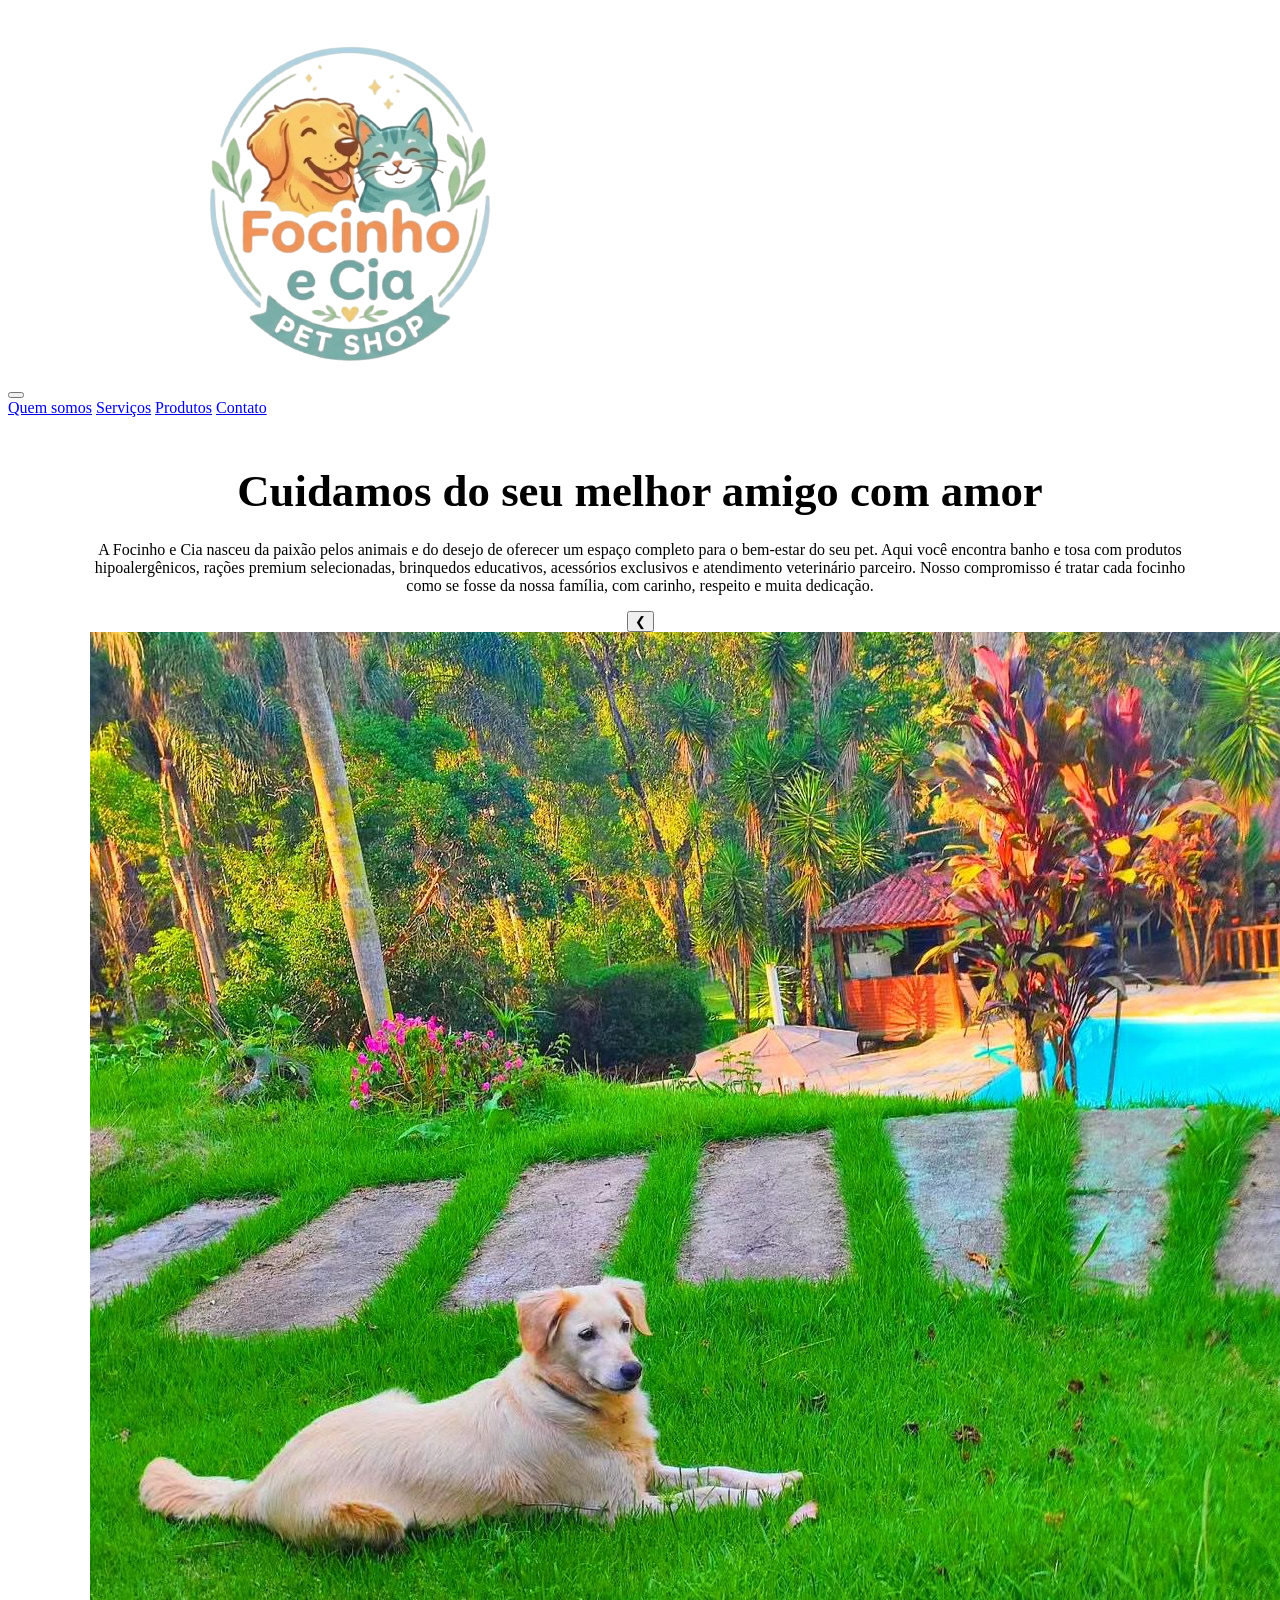
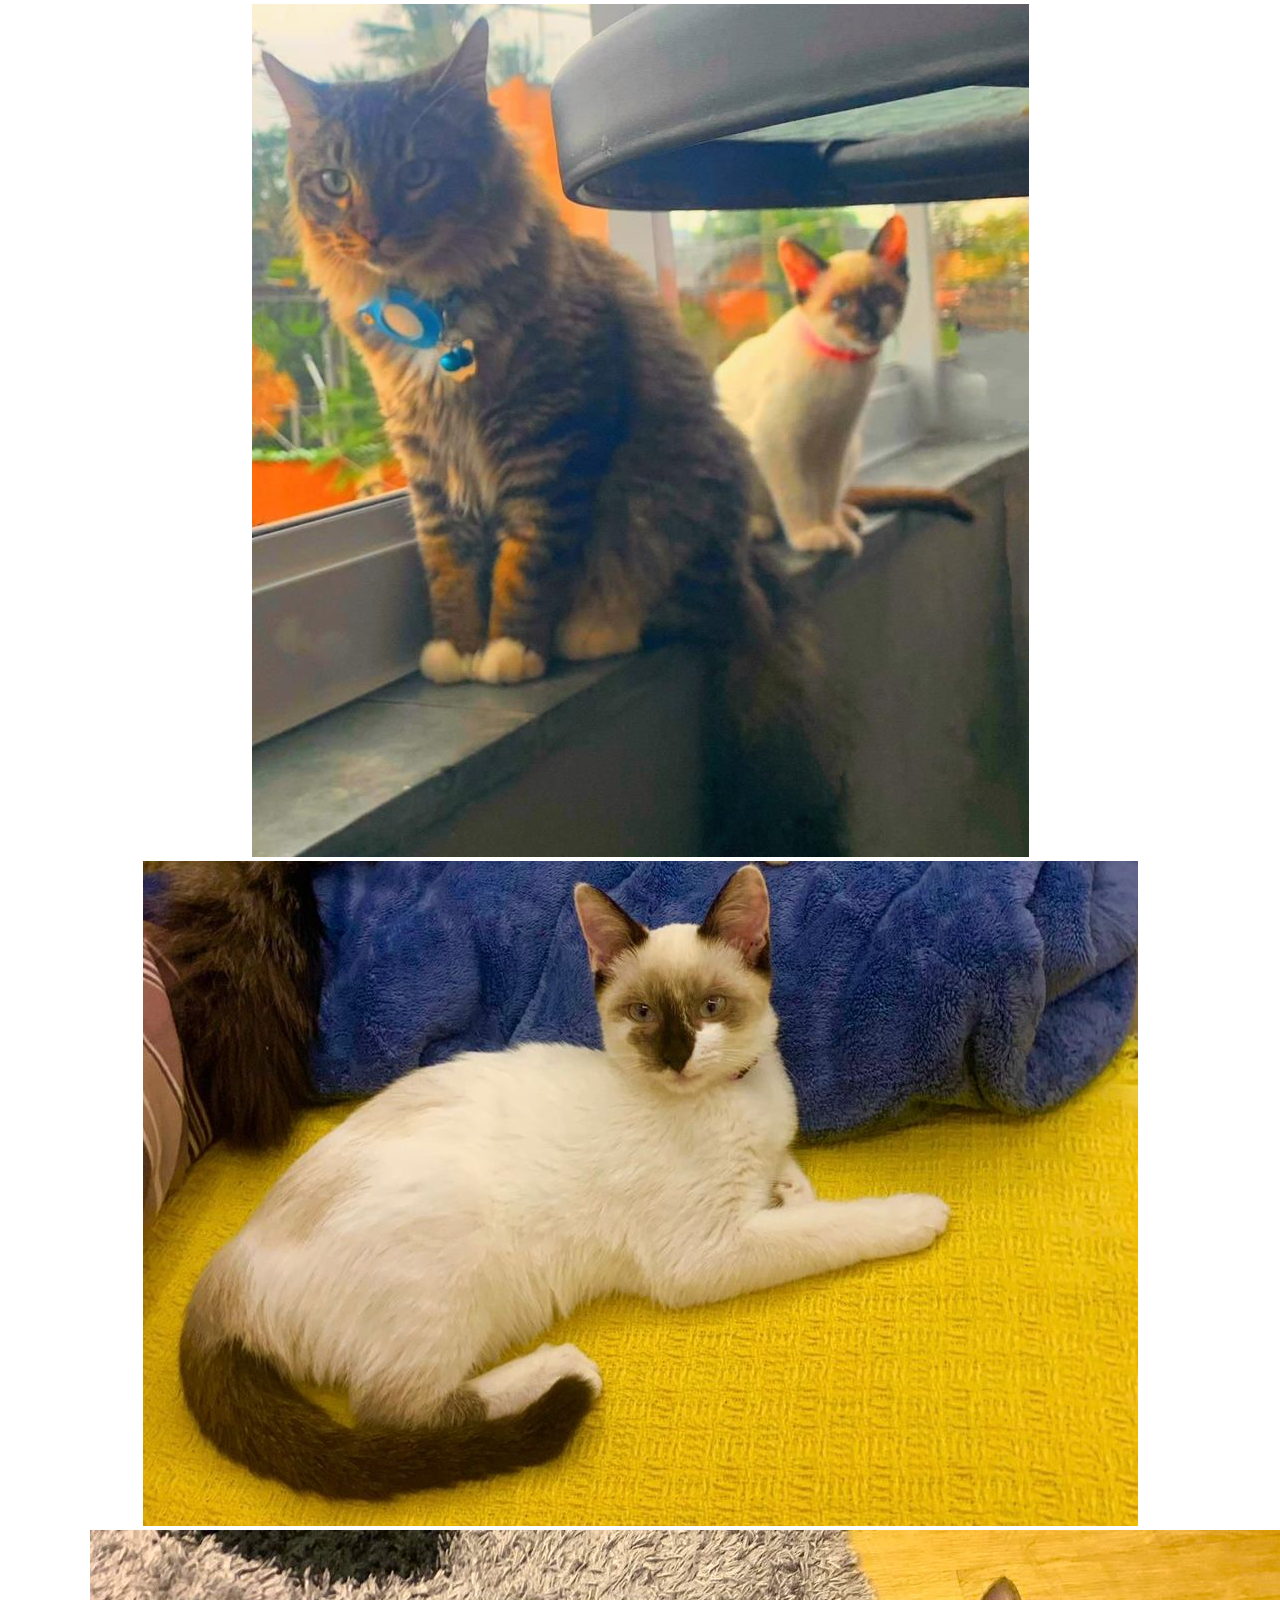
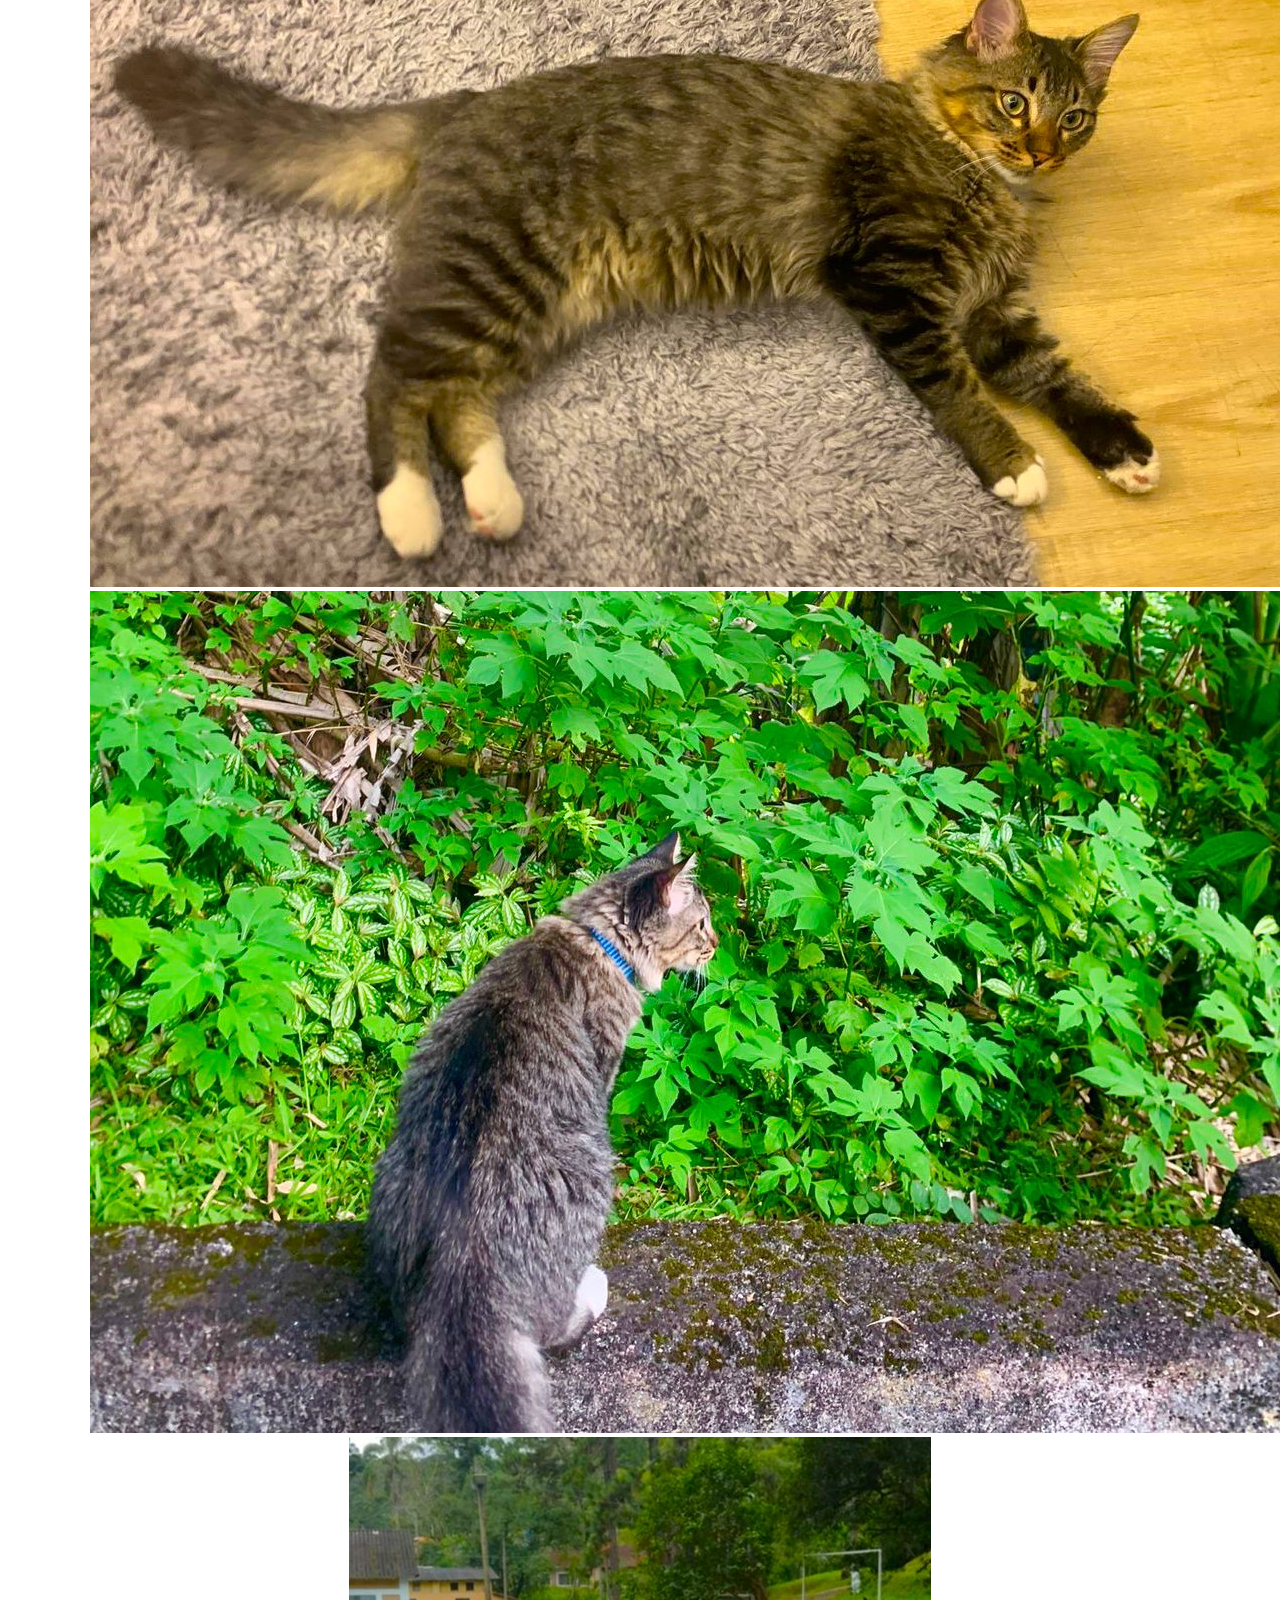
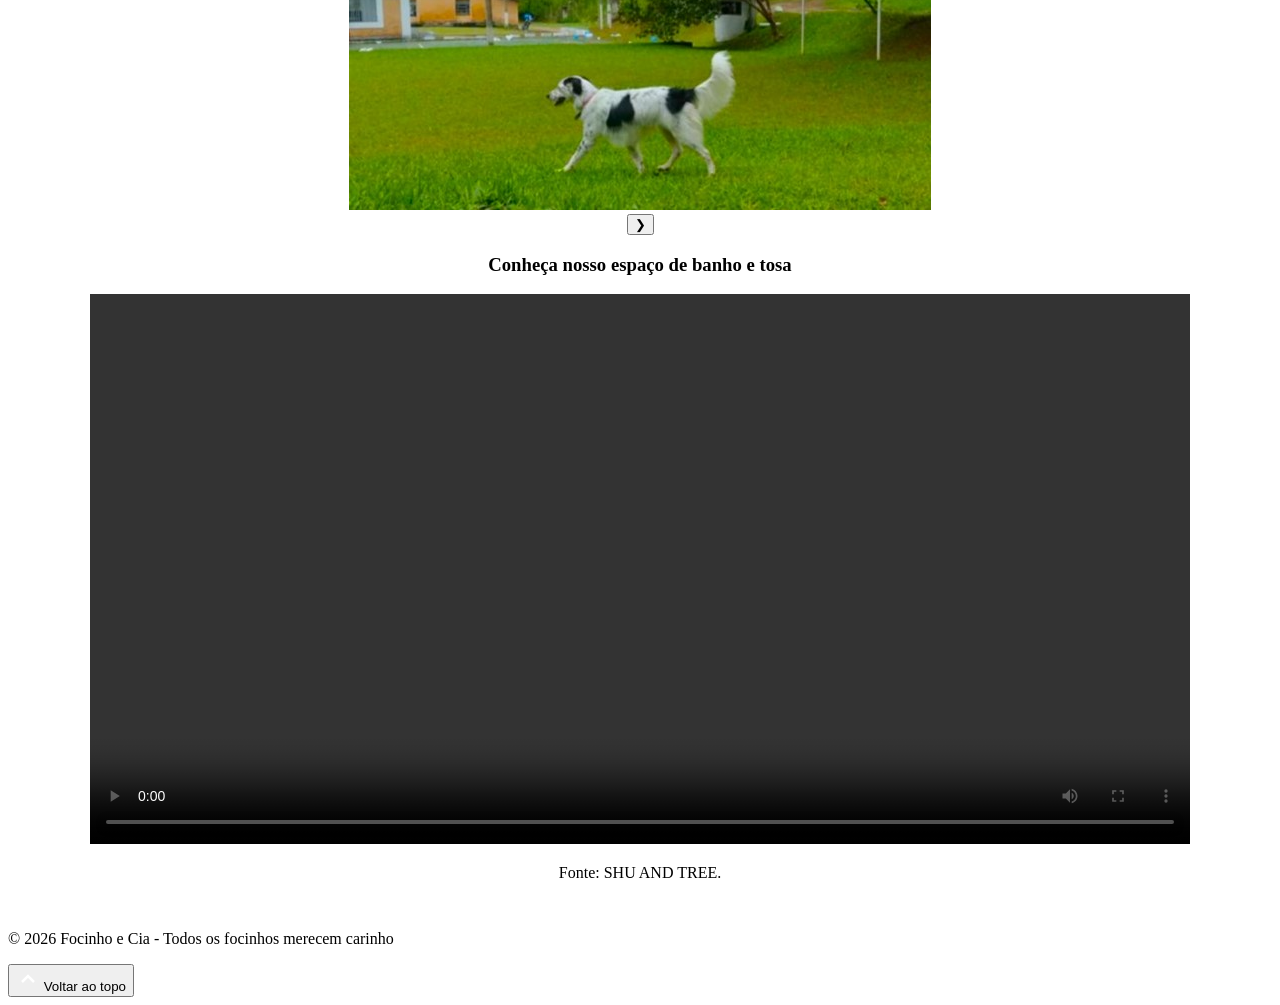
==== commit c6275e83: "Update index.html" ====
--- a/index.html
+++ b/index.html
@@ -51,12 +51,12 @@
                 
                 <div class="carrossel-container">
                     <div class="carrossel-slide">
-                        <img src="img/index/1.jpeg" 
-                             alt="Cachorro feliz no banho">
-                        <img src="img/index/2.jpeg" 
-                             alt="Gato brincando com novelo">
-                        <img src="img/index/3.jpeg" 
-                             alt="Produtos e acessórios pet">
+                        <img src="img/index/1.jpeg">
+                        <img src="img/index/2.jpeg">
+                        <img src="img/index/3.jpeg">
+                        <img src="img/index/4.jpeg">
+                        <img src="img/index/5.jpeg">
+                        <img src="img/index/6.jpeg">
                     </div>
                 </div>
 
--- a/style.css
+++ b/style.css
@@ -1,102 +1,3 @@
-/* ESTILIZAÇÃO */
-* {
-    margin: 0;
-    padding: 0;
-    box-sizing: border-box;
-}
-
-/* Paleta da Logo Focinho e Cia */
-:root {
-    --laranja-focinho: #EE8C5A;
-    --verde-cia: #66A39E;
-    --azul-contorno: #ADCDED;
-    --amarelo-golden: #F7BF66;
-    --azul-gato: #5FA6B0;
-    --verde-folhas: #9CC39A;
-    --amarelo-estrelas: #FFD873;
-    --creme-fundo: #FAF8F2;
-    --cinza-texto: #4A5759;
-}
-
-body {
-    font-family: 'Nunito', 'Arial', sans-serif;
-    background-color: var(--creme-fundo);
-    color: var(--cinza-texto);
-    line-height: 1.7;
-}
-
-/* Header */
-header {
-    background-color: var(--azul-contorno);
-    padding: 0.4rem 2rem;
-    display: flex;
-    flex-direction: row;
-    align-items: center;
-    justify-content: space-between;
-    box-shadow: 0 3px 10px rgba(95, 166, 176, 0.2);
-    border-bottom: 4px solid var(--verde-cia);
-    height: 80px;
-    position: relative;
-}
-
-.logo-header {
-    display: flex;
-    align-items: center;
-    flex-shrink: 0;
-}
-
-.logo-link {
-    display: inline-block;
-    transition: transform 0.3s ease;
-}
-
-.logo-link:hover {
-    transform: scale(1.05);
-}
-
-.logo-img {
-    height: 80px;
-    width: auto;
-    display: block;
-    margin-top: -5px;
-    margin-bottom: -5px;
-}
-
-/* MENU SANDUÍCHE */
-.menu-hamburger {
-    display: none;
-    flex-direction: column;
-    background: none;
-    border: none;
-    cursor: pointer;
-    padding: 0.5rem;
-    z-index: 101;
-}
-
-.menu-hamburger span {
-    width: 25px;
-    height: 3px;
-    background-color: var(--azul-gato);
-    margin: 3px 0;
-    transition: 0.3s;
-}
-
-.menu-hamburger.active span:nth-child(1) {
-    transform: rotate(-45deg) translate(-5px, 6px);
-}
-
-.menu-hamburger.active span:nth-child(2) {
-    opacity: 0;
-}
-
-.menu-hamburger.active span:nth-child(3) {
-    transform: rotate(45deg) translate(-5px, -6px);
-}
-
-.menu-nav {
-    display: flex;
-    gap: 2.5rem;
-    align-items: center;
     margin: 0 auto;
     padding-left: 75px;
 }
@@ -138,486 +39,5 @@
     color: var(--verde-cia);
     margin-bottom: 1.5rem;
     font-weight: 800;
-}
-
-h3 {
-    font-size: 1.8rem;
-    color: var(--laranja-focinho);
-    margin: 3rem 0 1.5rem 0;
-}
-
-h4 {
-    font-size: 1.3rem;
-    color: var(--verde-cia);
-    margin-bottom: 0.5rem;
-}
-
-p {
-    font-size: 1.1rem;
-    max-width: 850px;
-    margin: 0 auto 2.5rem auto;
-    color: #5A6A6C;
-}
-
-/* CARROSSEL */
-.carrossel {
-    position: relative;
-    max-width: 800px;
-    margin: 2rem auto;
-    overflow: hidden;
-    border-radius: 12px;
-}
-
-.carrossel-container {
-    overflow: hidden;
-}
-
-.carrossel-slide {
-    display: flex;
-    transition: transform 0.5s ease-in-out;
-}
-
-.carrossel-slide img {
-    width: 100%;
-    flex-shrink: 0;
-    object-fit: cover;
-    height: 400px;
-}
-
-.carrossel-btn {
-    position: absolute;
-    top: 50%;
-    transform: translateY(-50%);
-    background-color: rgba(0,0,0,0.5);
-    color: white;
-    border: none;
-    padding: 16px;
-    cursor: pointer;
-    font-size: 18px;
-    border-radius: 4px;
-    z-index: 10;
-}
-
-.carrossel-btn:hover {
-    background-color: rgba(0,0,0,0.8);
-}
-
-.prev { left: 10px; }
-.next { right: 10px; }
-
-.fonte-video {
-    font-size: 0.85rem;
-    color: #666;
-    margin-top: 0.5rem;
-    font-style: italic;
-}
-
-/* Grid de imagens */
-.imagens {
-    display: grid;
-    grid-template-columns: repeat(auto-fit, minmax(250px, 1fr));
-    gap: 1.5rem;
-    margin: 2rem 0 3rem 0;
-}
-
-.imagens img {
-    width: 100%;
-    height: 250px;
-    object-fit: cover;
-    border-radius: 16px;
-    box-shadow: 0 4px 12px rgba(95, 166, 176, 0.25);
-    transition: all 0.3s;
-    border: 3px solid var(--verde-folhas);
-}
-
-.imagens img:hover {
-    transform: translateY(-8px);
-    box-shadow: 0 8px 20px rgba(238, 140, 90, 0.3);
-    border-color: var(--amarelo-estrelas);
-}
-
-/* Valores */
-.valores {
-    display: grid;
-    grid-template-columns: repeat(auto-fit, minmax(220px, 1fr));
-    gap: 2rem;
-    margin: 3rem 0;
-}
-
-.valor-item {
-    background-color: white;
-    padding: 2rem 1.5rem;
-    border-radius: 16px;
-    border: 3px solid var(--azul-contorno);
-    transition: all 0.3s;
-}
-
-.valor-item:hover {
-    transform: translateY(-5px);
-    border-color: var(--verde-folhas);
-}
-
-.valor-icone {
-    display: block;
-    margin-bottom: 1rem;
-}
-
-.valor-icone img {
-    width: 60px;
-    height: 60px;
-    object-fit: contain;
-}
-
-.valor-item p {
-    font-size: 1rem;
-    margin: 0;
-}
-
-/* Cards de Serviços */
-.servicos-grid {
-    display: grid;
-    grid-template-columns: repeat(auto-fit, minmax(300px, 1fr));
-    gap: 2rem;
-    margin: 3rem 0;
-    text-align: left;
-}
-
-.card-servico {
-    background-color: white;
-    padding: 2rem;
-    border-radius: 16px;
-    box-shadow: 0 4px 12px rgba(95, 166, 176, 0.15);
-    border: 3px solid var(--azul-contorno);
-    transition: all 0.3s;
-}
-
-.card-servico:hover {
-    transform: translateY(-8px);
-    border-color: var(--laranja-focinho);
-    box-shadow: 0 8px 20px rgba(238, 140, 90, 0.25);
-}
-
-.card-servico h3 {
-    color: var(--verde-cia);
-    font-size: 1.5rem;
-    margin: 0 0 1rem 0;
     text-align: center;
 }
-
-.card-servico p {
-    font-size: 1rem;
-    margin: 0 0 1.5rem 0;
-    text-align: left;
-}
-
-.preco {
-    display: inline-block;
-    background-color: var(--amarelo-estrelas);
-    color: var(--laranja-focinho);
-    padding: 0.5rem 1rem;
-    border-radius: 20px;
-    font-weight: 800;
-    font-size: 1.1rem;
-}
-
-/* Box de Contatos */
-.contatos-box {
-    background-color: white;
-    padding: 2.5rem;
-    border-radius: 16px;
-    border: 3px solid var(--azul-contorno);
-    box-shadow: 0 4px 12px rgba(95, 166, 176, 0.15);
-    max-width: 700px;
-    margin: 0 auto 2rem auto;
-    text-align: left;
-}
-
-.contato-item {
-    display: flex;
-    align-items: flex-start;
-    gap: 1.5rem;
-    margin-bottom: 1.8rem;
-    padding-bottom: 1.8rem;
-    border-bottom: 2px solid var(--creme-fundo);
-}
-
-.contato-item:last-child {
-    margin-bottom: 0;
-    padding-bottom: 0;
-    border-bottom: none;
-}
-
-.contato-icone {
-    font-size: 2rem;
-    background-color: var(--amarelo-estrelas);
-    width: 60px;
-    height: 60px;
-    border-radius: 50%;
-    display: flex;
-    align-items: center;
-    justify-content: center;
-    flex-shrink: 0;
-}
-
-.contato-icone img {
-    width: 35px;
-    height: 35px;
-    object-fit: contain;
-}
-
-.contato-item strong {
-    color: var(--verde-cia);
-    font-size: 1.1rem;
-    display: block;
-    margin-bottom: 0.3rem;
-}
-
-.contato-item p {
-    font-size: 1.05rem;
-    margin: 0;
-    text-align: left;
-    color: var(--cinza-texto);
-}
-
-/* BOTÕES SOCIAIS */
-.social-botoes {
-    margin: 3rem 0;
-    text-align: center;
-}
-
-.social-botoes h4 {
-    margin-bottom: 1.5rem;
-}
-
-.botoes-wrapper {
-    display: flex;
-    justify-content: center;
-    gap: 1.2rem;
-    flex-wrap: wrap;
-}
-
-.btn-social {
-    display: inline-flex;
-    align-items: center;
-    gap: 0.6rem;
-    padding: 0.8rem 1.6rem;
-    border-radius: 50px;
-    text-decoration: none;
-    font-weight: 700;
-    font-size: 1.05rem;
-    transition: all 0.3s ease;
-    border: 3px solid transparent;
-    color: white;
-}
-
-.btn-social svg {
-    flex-shrink: 0;
-    display: block;
-}
-
-.btn-social:hover {
-    transform: translateY(-4px);
-    box-shadow: 0 8px 18px rgba(0, 0, 0, 0.2);
-}
-
-.btn-facebook {
-    background-color: var(--azul-gato);
-    border-color: var(--azul-gato);
-}
-
-.btn-facebook:hover {
-    background-color: var(--azul-contorno);
-    border-color: var(--azul-contorno);
-    color: var(--azul-gato);
-}
-
-.btn-instagram {
-    background-color: var(--laranja-focinho);
-    border-color: var(--laranja-focinho);
-}
-
-.btn-instagram:hover {
-    background-color: var(--amarelo-golden);
-    border-color: var(--amarelo-golden);
-    color: var(--cinza-texto);
-}
-
-.btn-email {
-    background-color: var(--verde-cia);
-    border-color: var(--verde-cia);
-}
-
-.btn-email:hover {
-    background-color: var(--verde-folhas);
-    border-color: var(--verde-folhas);
-    color: var(--cinza-texto);
-}
-
-/* MAPA */
-.mapa-container {
-    border-radius: 16px;
-    overflow: hidden;
-    border: 3px solid var(--verde-folhas);
-    box-shadow: 0 4px 12px rgba(95, 166, 176, 0.25);
-    margin-bottom: 2rem;
-}
-
-/* Vídeo */
-video {
-    width: 100%;
-    max-width: 800px;
-    border-radius: 16px;
-    box-shadow: 0 6px 20px rgba(102, 163, 158, 0.3);
-    margin-top: 1rem;
-    border: 4px solid var(--azul-contorno);
-}
-
-/* Footer */
-footer {
-    background-color: var(--verde-cia);
-    color: white;
-    text-align: center;
-    padding: 1.5rem;
-    margin-top: 4rem;
-}
-
-footer p {
-    margin: 0;
-    color: white;
-    font-weight: 600;
-    max-width: none;
-}
-
-/* BOTÃO FLUTUANTE VOLTAR AO TOPO */
-.topo-float {
-    position: fixed;
-    bottom: 25px;
-    right: 25px;
-    width: 55px;
-    height: 55px;
-    background-color: var(--laranja-focinho);
-    border: none;
-    border-radius: 50%;
-    display: flex;
-    align-items: center;
-    justify-content: center;
-    box-shadow: 0 4px 12px rgba(238, 140, 90, 0.4);
-    z-index: 997;
-    transition: all 0.3s;
-    cursor: pointer;
-    opacity: 0;
-    visibility: hidden;
-    transform: translateY(20px);
-}
-
-.topo-float.visivel {
-    opacity: 1;
-    visibility: visible;
-    transform: translateY(0);
-}
-
-.topo-float:hover {
-    background-color: #d66a2e;
-    transform: translateY(-3px);
-    box-shadow: 0 6px 20px rgba(238, 140, 90, 0.6);
-}
-
-.topo-tooltip {
-    position: absolute;
-    right: 70px;
-    background: var(--verde-cia);
-    color: white;
-    padding: 0.5rem 1rem;
-    border-radius: 8px;
-    font-size: 0.9rem;
-    white-space: nowrap;
-    opacity: 0;
-    visibility: hidden;
-    transition: all 0.3s;
-}
-
-.topo-float:hover .topo-tooltip {
-    opacity: 1;
-    visibility: visible;
-}
-
-/* RESPONSIVIDADE */
-@media (max-width: 768px) {
-    .menu-hamburger {
-        display: flex;
-    }
-
-    .menu-nav {
-        display: none;
-        position: absolute;
-        top: 100%;
-        left: 0;
-        width: 100%;
-        background-color: white;
-        flex-direction: column;
-        padding: 1rem 0;
-        box-shadow: 0 4px 6px rgba(0,0,0,0.1);
-        z-index: 100;
-    }
-
-    .menu-nav.active {
-        display: flex;
-    }
-
-    .menu-nav a {
-        padding: 1rem 2rem;
-        border-bottom: 1px solid #eee;
-    }
-
-    header {
-        padding: 0.3rem 1rem;
-        height: 70px;
-    }
-    
-    .logo-img {
-        height: 75px;
-        margin: -2px 0;
-    }
-    
-    h1, h2 {
-        font-size: 2rem;
-    }
-    
-    .container {
-        padding: 0 1rem;
-    }
-
-    .carrossel-slide img {
-        height: 250px;
-    }
-
-    .carrossel-btn {
-        padding: 12px;
-        font-size: 14px;
-    }
-
-    .botoes-wrapper {
-        flex-direction: column;
-        align-items: center;
-    }
-    
-    .btn-social {
-        width: 220px;
-        justify-content: center;
-    }
-    
-    .contatos-box {
-        grid-template-columns: 1fr;
-    }
-
-    .topo-float {
-        bottom: 20px;
-        right: 20px;
-        width: 50px;
-        height: 50px;
-    }
-    
-    .topo-tooltip {
-        display: none;
-    }
-}
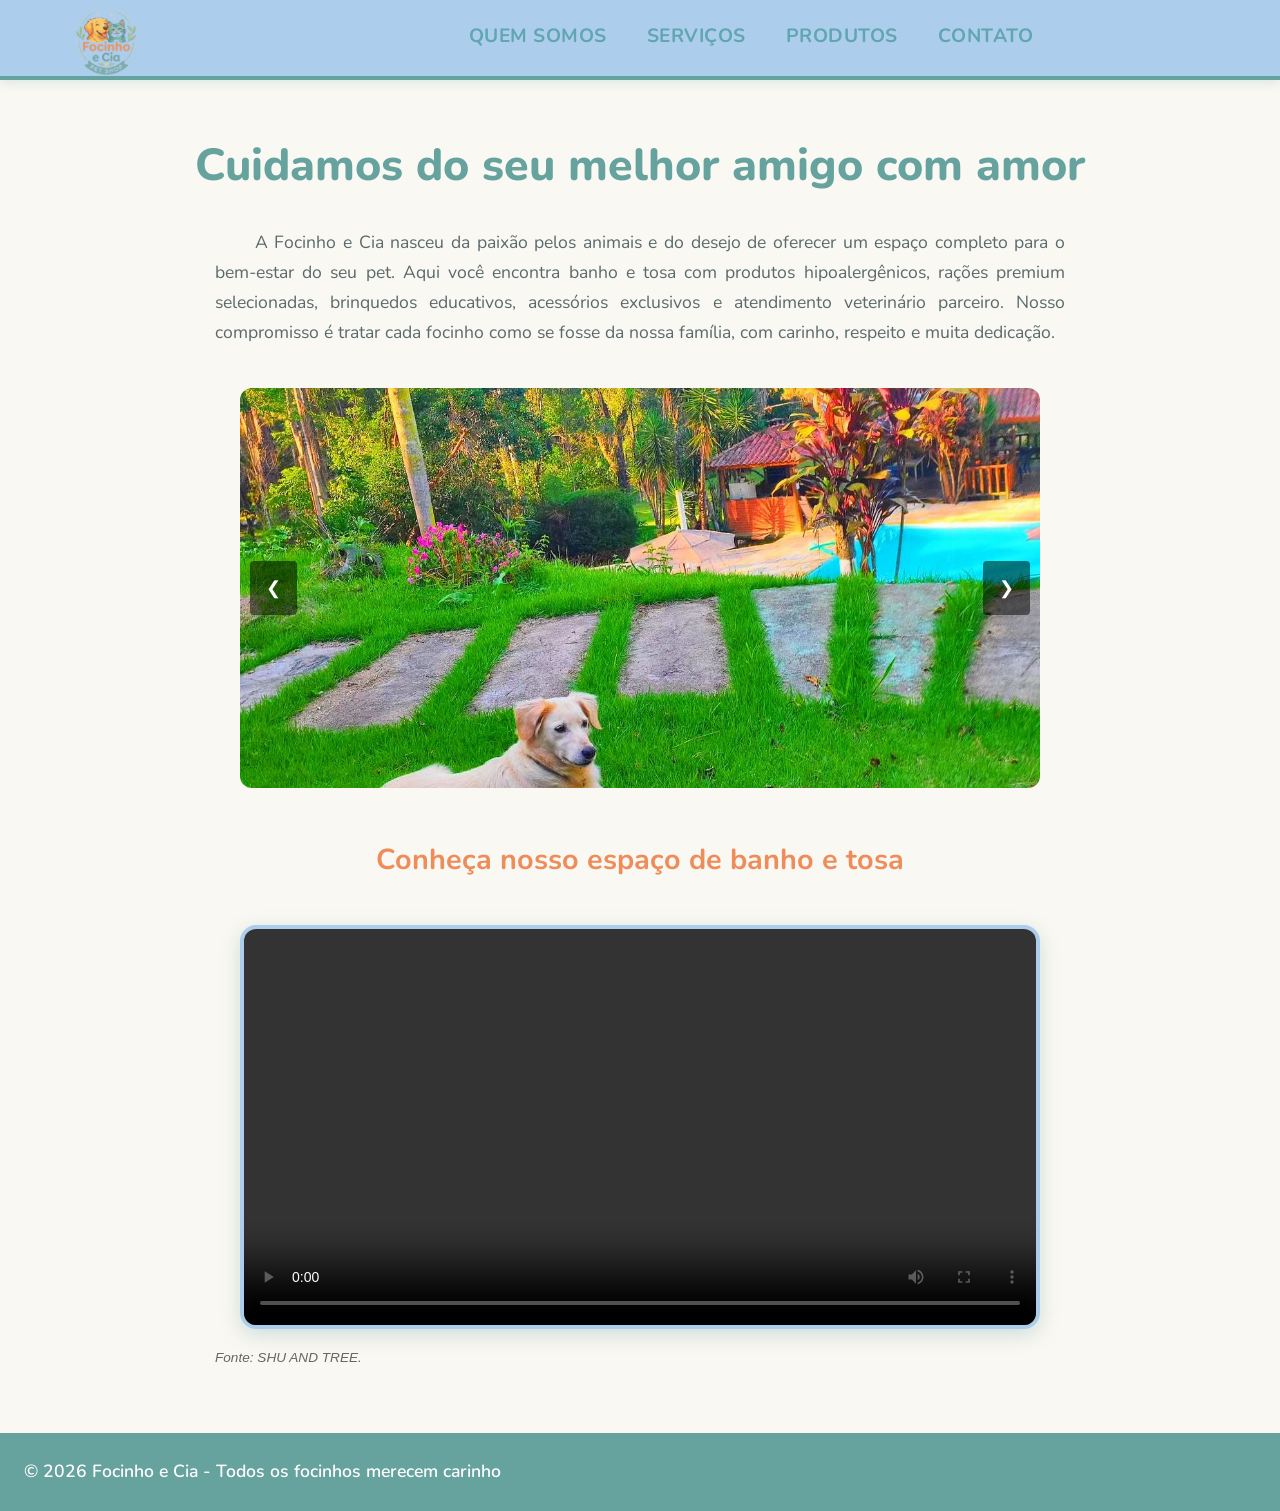
==== commit 795a8912: "Update index.html" ====
--- a/index.html
+++ b/index.html
@@ -38,7 +38,7 @@
             <h2>Cuidamos do seu melhor amigo com amor</h2>
 
             <p>
-                     A Focinho e Cia nasceu da paixão pelos animais e do desejo de oferecer um espaço completo 
+                &nbsp; &nbsp; &nbsp; A Focinho e Cia nasceu da paixão pelos animais e do desejo de oferecer um espaço completo 
                 para o bem-estar do seu pet. Aqui você encontra banho e tosa com produtos hipoalergênicos, 
                 rações premium selecionadas, brinquedos educativos, acessórios exclusivos e atendimento 
                 veterinário parceiro. Nosso compromisso é tratar cada focinho como se fosse da nossa família, 
--- a/style.css
+++ b/style.css
@@ -1,3 +1,102 @@
+/* ESTILIZAÇÃO */
+* {
+    margin: 0;
+    padding: 0;
+    box-sizing: border-box;
+}
+
+/* Paleta da Logo Focinho e Cia */
+:root {
+    --laranja-focinho: #EE8C5A;
+    --verde-cia: #66A39E;
+    --azul-contorno: #ADCDED;
+    --amarelo-golden: #F7BF66;
+    --azul-gato: #5FA6B0;
+    --verde-folhas: #9CC39A;
+    --amarelo-estrelas: #FFD873;
+    --creme-fundo: #FAF8F2;
+    --cinza-texto: #4A5759;
+}
+
+body {
+    font-family: 'Nunito', 'Arial', sans-serif;
+    background-color: var(--creme-fundo);
+    color: var(--cinza-texto);
+    line-height: 1.7;
+}
+
+/* Header */
+header {
+    background-color: var(--azul-contorno);
+    padding: 0.4rem 2rem;
+    display: flex;
+    flex-direction: row;
+    align-items: center;
+    justify-content: space-between;
+    box-shadow: 0 3px 10px rgba(95, 166, 176, 0.2);
+    border-bottom: 4px solid var(--verde-cia);
+    height: 80px;
+    position: relative;
+}
+
+.logo-header {
+    display: flex;
+    align-items: center;
+    flex-shrink: 0;
+}
+
+.logo-link {
+    display: inline-block;
+    transition: transform 0.3s ease;
+}
+
+.logo-link:hover {
+    transform: scale(1.05);
+}
+
+.logo-img {
+    height: 80px;
+    width: auto;
+    display: block;
+    margin-top: -5px;
+    margin-bottom: -5px;
+}
+
+/* MENU SANDUÍCHE */
+.menu-hamburger {
+    display: none;
+    flex-direction: column;
+    background: none;
+    border: none;
+    cursor: pointer;
+    padding: 0.5rem;
+    z-index: 101;
+}
+
+.menu-hamburger span {
+    width: 25px;
+    height: 3px;
+    background-color: var(--azul-gato);
+    margin: 3px 0;
+    transition: 0.3s;
+}
+
+.menu-hamburger.active span:nth-child(1) {
+    transform: rotate(-45deg) translate(-5px, 6px);
+}
+
+.menu-hamburger.active span:nth-child(2) {
+    opacity: 0;
+}
+
+.menu-hamburger.active span:nth-child(3) {
+    transform: rotate(45deg) translate(-5px, -6px);
+}
+
+.menu-nav {
+    display: flex;
+    gap: 2.5rem;
+    align-items: center;
     margin: 0 auto;
     padding-left: 75px;
 }
@@ -41,3 +140,486 @@
     font-weight: 800;
     text-align: center;
 }
+
+h3 {
+    font-size: 1.8rem;
+    color: var(--laranja-focinho);
+    margin: 3rem 0 1.5rem 0;
+}
+
+h4 {
+    font-size: 1.3rem;
+    color: var(--verde-cia);
+    margin-bottom: 0.5rem;
+}
+
+p {
+    font-size: 1.1rem;
+    max-width: 850px;
+    margin: 0 auto 2.5rem auto;
+    color: #5A6A6C;
+    text-align: justify;
+}
+
+/* CARROSSEL */
+.carrossel {
+    position: relative;
+    max-width: 800px;
+    margin: 2rem auto;
+    overflow: hidden;
+    border-radius: 12px;
+}
+
+.carrossel-container {
+    overflow: hidden;
+}
+
+.carrossel-slide {
+    display: flex;
+    transition: transform 0.5s ease-in-out;
+}
+
+.carrossel-slide img {
+    width: 100%;
+    flex-shrink: 0;
+    object-fit: cover;
+    height: 400px;
+}
+
+.carrossel-btn {
+    position: absolute;
+    top: 50%;
+    transform: translateY(-50%);
+    background-color: rgba(0,0,0,0.5);
+    color: white;
+    border: none;
+    padding: 16px;
+    cursor: pointer;
+    font-size: 18px;
+    border-radius: 4px;
+    z-index: 10;
+}
+
+.carrossel-btn:hover {
+    background-color: rgba(0,0,0,0.8);
+}
+
+.prev { left: 10px; }
+.next { right: 10px; }
+
+.fonte-video {
+    font-size: 0.85rem;
+    color: #666;
+    margin-top: 0.5rem;
+    font-style: italic;
+}
+
+/* Grid de imagens */
+.imagens {
+    display: grid;
+    grid-template-columns: repeat(auto-fit, minmax(250px, 1fr));
+    gap: 1.5rem;
+    margin: 2rem 0 3rem 0;
+}
+
+.imagens img {
+    width: 100%;
+    height: 250px;
+    object-fit: cover;
+    border-radius: 16px;
+    box-shadow: 0 4px 12px rgba(95, 166, 176, 0.25);
+    transition: all 0.3s;
+    border: 3px solid var(--verde-folhas);
+}
+
+.imagens img:hover {
+    transform: translateY(-8px);
+    box-shadow: 0 8px 20px rgba(238, 140, 90, 0.3);
+    border-color: var(--amarelo-estrelas);
+}
+
+/* Valores */
+.valores {
+    display: grid;
+    grid-template-columns: repeat(auto-fit, minmax(220px, 1fr));
+    gap: 2rem;
+    margin: 3rem 0;
+}
+
+.valor-item {
+    background-color: white;
+    padding: 2rem 1.5rem;
+    border-radius: 16px;
+    border: 3px solid var(--azul-contorno);
+    transition: all 0.3s;
+}
+
+.valor-item:hover {
+    transform: translateY(-5px);
+    border-color: var(--verde-folhas);
+}
+
+.valor-icone {
+    display: block;
+    margin-bottom: 1rem;
+}
+
+.valor-icone img {
+    width: 60px;
+    height: 60px;
+    object-fit: contain;
+}
+
+.valor-item p {
+    font-size: 1rem;
+    margin: 0;
+}
+
+/* Cards de Serviços */
+.servicos-grid {
+    display: grid;
+    grid-template-columns: repeat(auto-fit, minmax(300px, 1fr));
+    gap: 2rem;
+    margin: 3rem 0;
+    text-align: left;
+}
+
+.card-servico {
+    background-color: white;
+    padding: 2rem;
+    border-radius: 16px;
+    box-shadow: 0 4px 12px rgba(95, 166, 176, 0.15);
+    border: 3px solid var(--azul-contorno);
+    transition: all 0.3s;
+}
+
+.card-servico:hover {
+    transform: translateY(-8px);
+    border-color: var(--laranja-focinho);
+    box-shadow: 0 8px 20px rgba(238, 140, 90, 0.25);
+}
+
+.card-servico h3 {
+    color: var(--verde-cia);
+    font-size: 1.5rem;
+    margin: 0 0 1rem 0;
+    text-align: center;
+}
+
+.card-servico p {
+    font-size: 1rem;
+    margin: 0 0 1.5rem 0;
+    text-align: left;
+}
+
+.preco {
+    display: inline-block;
+    background-color: var(--amarelo-estrelas);
+    color: var(--laranja-focinho);
+    padding: 0.5rem 1rem;
+    border-radius: 20px;
+    font-weight: 800;
+    font-size: 1.1rem;
+}
+
+/* Box de Contatos */
+.contatos-box {
+    background-color: white;
+    padding: 2.5rem;
+    border-radius: 16px;
+    border: 3px solid var(--azul-contorno);
+    box-shadow: 0 4px 12px rgba(95, 166, 176, 0.15);
+    max-width: 700px;
+    margin: 0 auto 2rem auto;
+    text-align: left;
+}
+
+.contato-item {
+    display: flex;
+    align-items: flex-start;
+    gap: 1.5rem;
+    margin-bottom: 1.8rem;
+    padding-bottom: 1.8rem;
+    border-bottom: 2px solid var(--creme-fundo);
+}
+
+.contato-item:last-child {
+    margin-bottom: 0;
+    padding-bottom: 0;
+    border-bottom: none;
+}
+
+.contato-icone {
+    font-size: 2rem;
+    background-color: var(--amarelo-estrelas);
+    width: 60px;
+    height: 60px;
+    border-radius: 50%;
+    display: flex;
+    align-items: center;
+    justify-content: center;
+    flex-shrink: 0;
+}
+
+.contato-icone img {
+    width: 35px;
+    height: 35px;
+    object-fit: contain;
+}
+
+.contato-item strong {
+    color: var(--verde-cia);
+    font-size: 1.1rem;
+    display: block;
+    margin-bottom: 0.3rem;
+}
+
+.contato-item p {
+    font-size: 1.05rem;
+    margin: 0;
+    text-align: left;
+    color: var(--cinza-texto);
+}
+
+/* BOTÕES SOCIAIS */
+.social-botoes {
+    margin: 3rem 0;
+    text-align: center;
+}
+
+.social-botoes h4 {
+    margin-bottom: 1.5rem;
+}
+
+.botoes-wrapper {
+    display: flex;
+    justify-content: center;
+    gap: 1.2rem;
+    flex-wrap: wrap;
+}
+
+.btn-social {
+    display: inline-flex;
+    align-items: center;
+    gap: 0.6rem;
+    padding: 0.8rem 1.6rem;
+    border-radius: 50px;
+    text-decoration: none;
+    font-weight: 700;
+    font-size: 1.05rem;
+    transition: all 0.3s ease;
+    border: 3px solid transparent;
+    color: white;
+}
+
+.btn-social svg {
+    flex-shrink: 0;
+    display: block;
+}
+
+.btn-social:hover {
+    transform: translateY(-4px);
+    box-shadow: 0 8px 18px rgba(0, 0, 0, 0.2);
+}
+
+.btn-facebook {
+    background-color: var(--azul-gato);
+    border-color: var(--azul-gato);
+}
+
+.btn-facebook:hover {
+    background-color: var(--azul-contorno);
+    border-color: var(--azul-contorno);
+    color: var(--azul-gato);
+}
+
+.btn-instagram {
+    background-color: var(--laranja-focinho);
+    border-color: var(--laranja-focinho);
+}
+
+.btn-instagram:hover {
+    background-color: var(--amarelo-golden);
+    border-color: var(--amarelo-golden);
+    color: var(--cinza-texto);
+}
+
+.btn-email {
+    background-color: var(--verde-cia);
+    border-color: var(--verde-cia);
+}
+
+.btn-email:hover {
+    background-color: var(--verde-folhas);
+    border-color: var(--verde-folhas);
+    color: var(--cinza-texto);
+}
+
+/* MAPA */
+.mapa-container {
+    border-radius: 16px;
+    overflow: hidden;
+    border: 3px solid var(--verde-folhas);
+    box-shadow: 0 4px 12px rgba(95, 166, 176, 0.25);
+    margin-bottom: 2rem;
+}
+
+/* Vídeo */
+video {
+    width: 100%;
+    max-width: 800px;
+    border-radius: 16px;
+    box-shadow: 0 6px 20px rgba(102, 163, 158, 0.3);
+    margin-top: 1rem;
+    border: 4px solid var(--azul-contorno);
+}
+
+/* Footer */
+footer {
+    background-color: var(--verde-cia);
+    color: white;
+    text-align: center;
+    padding: 1.5rem;
+    margin-top: 4rem;
+}
+
+footer p {
+    margin: 0;
+    color: white;
+    font-weight: 600;
+    max-width: none;
+}
+
+/* BOTÃO FLUTUANTE VOLTAR AO TOPO */
+.topo-float {
+    position: fixed;
+    bottom: 25px;
+    right: 25px;
+    width: 55px;
+    height: 55px;
+    background-color: var(--laranja-focinho);
+    border: none;
+    border-radius: 50%;
+    display: flex;
+    align-items: center;
+    justify-content: center;
+    box-shadow: 0 4px 12px rgba(238, 140, 90, 0.4);
+    z-index: 997;
+    transition: all 0.3s;
+    cursor: pointer;
+    opacity: 0;
+    visibility: hidden;
+    transform: translateY(20px);
+}
+
+.topo-float.visivel {
+    opacity: 1;
+    visibility: visible;
+    transform: translateY(0);
+}
+
+.topo-float:hover {
+    background-color: #d66a2e;
+    transform: translateY(-3px);
+    box-shadow: 0 6px 20px rgba(238, 140, 90, 0.6);
+}
+
+.topo-tooltip {
+    position: absolute;
+    right: 70px;
+    background: var(--verde-cia);
+    color: white;
+    padding: 0.5rem 1rem;
+    border-radius: 8px;
+    font-size: 0.9rem;
+    white-space: nowrap;
+    opacity: 0;
+    visibility: hidden;
+    transition: all 0.3s;
+}
+
+.topo-float:hover .topo-tooltip {
+    opacity: 1;
+    visibility: visible;
+}
+
+/* RESPONSIVIDADE */
+@media (max-width: 768px) {
+    .menu-hamburger {
+        display: flex;
+    }
+
+    .menu-nav {
+        display: none;
+        position: absolute;
+        top: 100%;
+        left: 0;
+        width: 100%;
+        background-color: white;
+        flex-direction: column;
+        padding: 1rem 0;
+        box-shadow: 0 4px 6px rgba(0,0,0,0.1);
+        z-index: 100;
+    }
+
+    .menu-nav.active {
+        display: flex;
+    }
+
+    .menu-nav a {
+        padding: 1rem 2rem;
+        border-bottom: 1px solid #eee;
+    }
+
+    header {
+        padding: 0.3rem 1rem;
+        height: 70px;
+    }
+    
+    .logo-img {
+        height: 75px;
+        margin: -2px 0;
+    }
+    
+    h1, h2 {
+        font-size: 2rem;
+    }
+    
+    .container {
+        padding: 0 1rem;
+    }
+
+    .carrossel-slide img {
+        height: 250px;
+    }
+
+    .carrossel-btn {
+        padding: 12px;
+        font-size: 14px;
+    }
+
+    .botoes-wrapper {
+        flex-direction: column;
+        align-items: center;
+    }
+    
+    .btn-social {
+        width: 220px;
+        justify-content: center;
+    }
+    
+    .contatos-box {
+        grid-template-columns: 1fr;
+    }
+
+    .topo-float {
+        bottom: 20px;
+        right: 20px;
+        width: 50px;
+        height: 50px;
+    }
+    
+    .topo-tooltip {
+        display: none;
+    }
+}
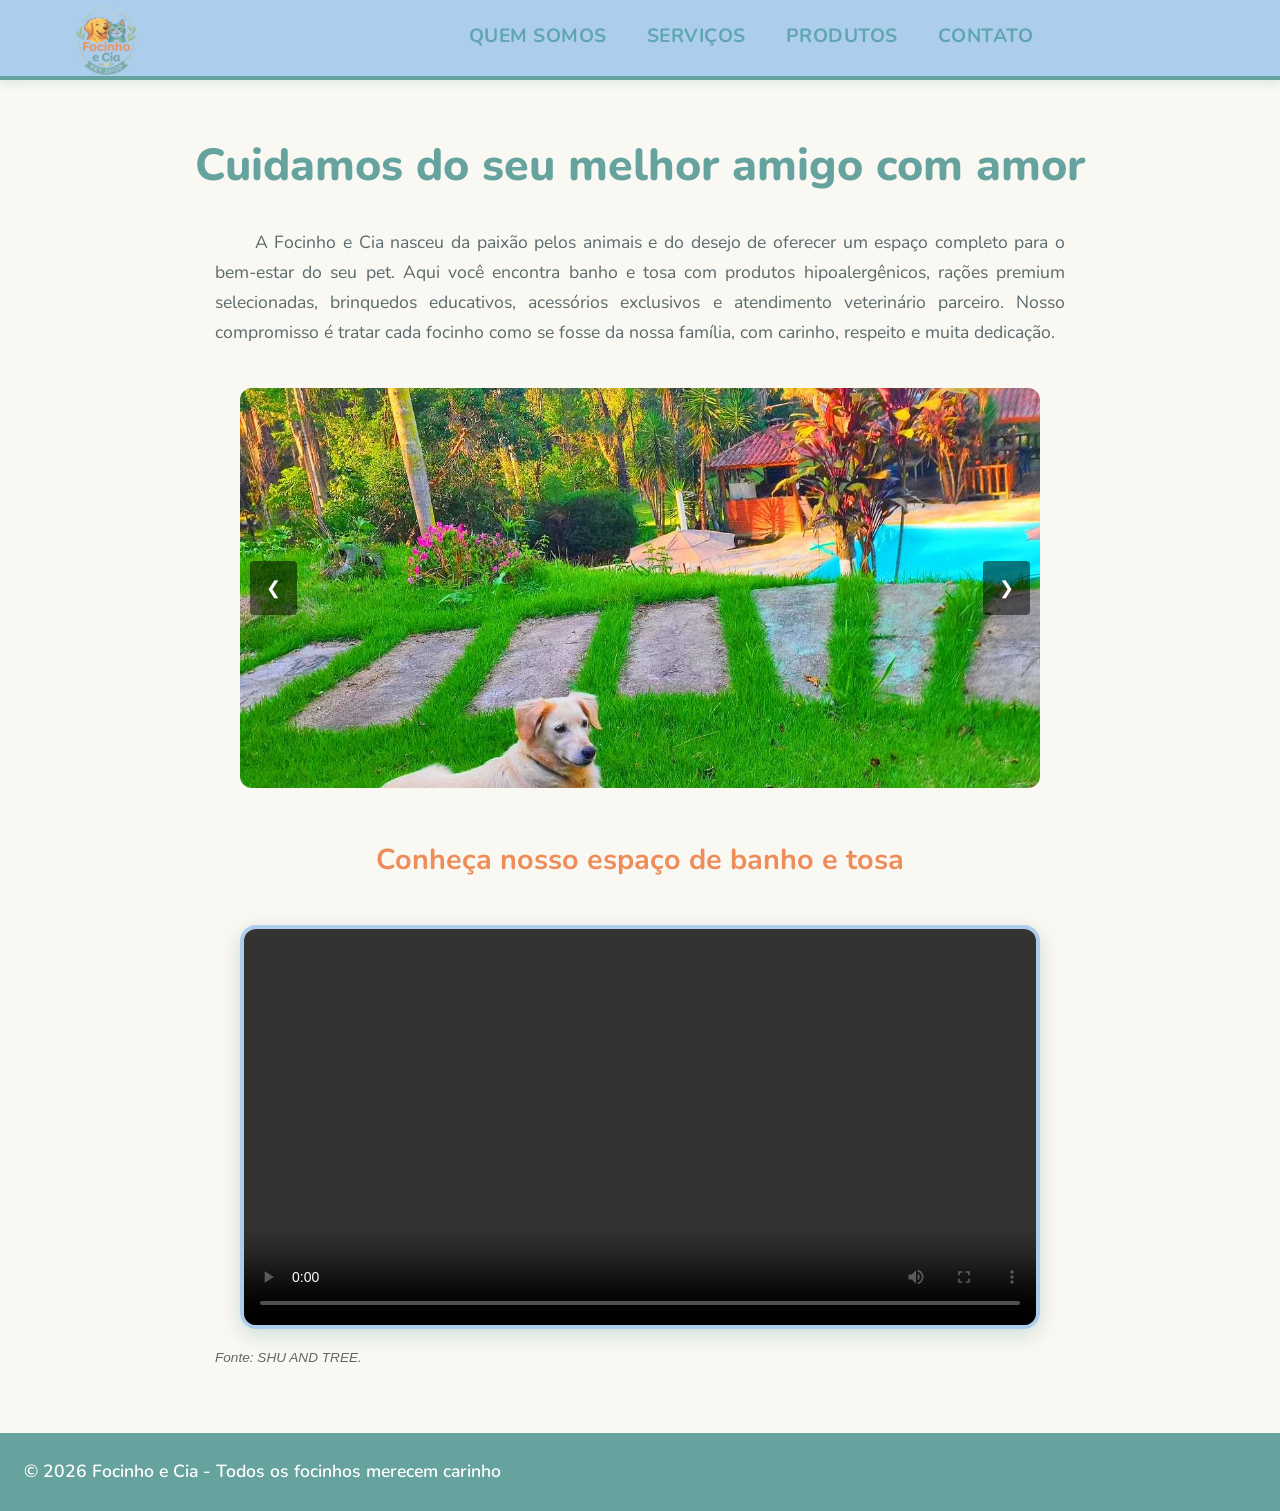
==== commit cad265b1: "Update index.html" ====
--- a/index.html
+++ b/index.html
@@ -67,7 +67,6 @@
             <h3>Conheça nosso espaço de banho e tosa</h3>
             <video controls width="100%" preload="metadata" playsinline>
                 <source src="video/banhoetosa.mp4" type="video/mp4">
-                Seu navegador não suporta a reprodução de vídeo.
             </video>
             <p class="fonte-video">Fonte: SHU AND TREE.</p>
         </section>
